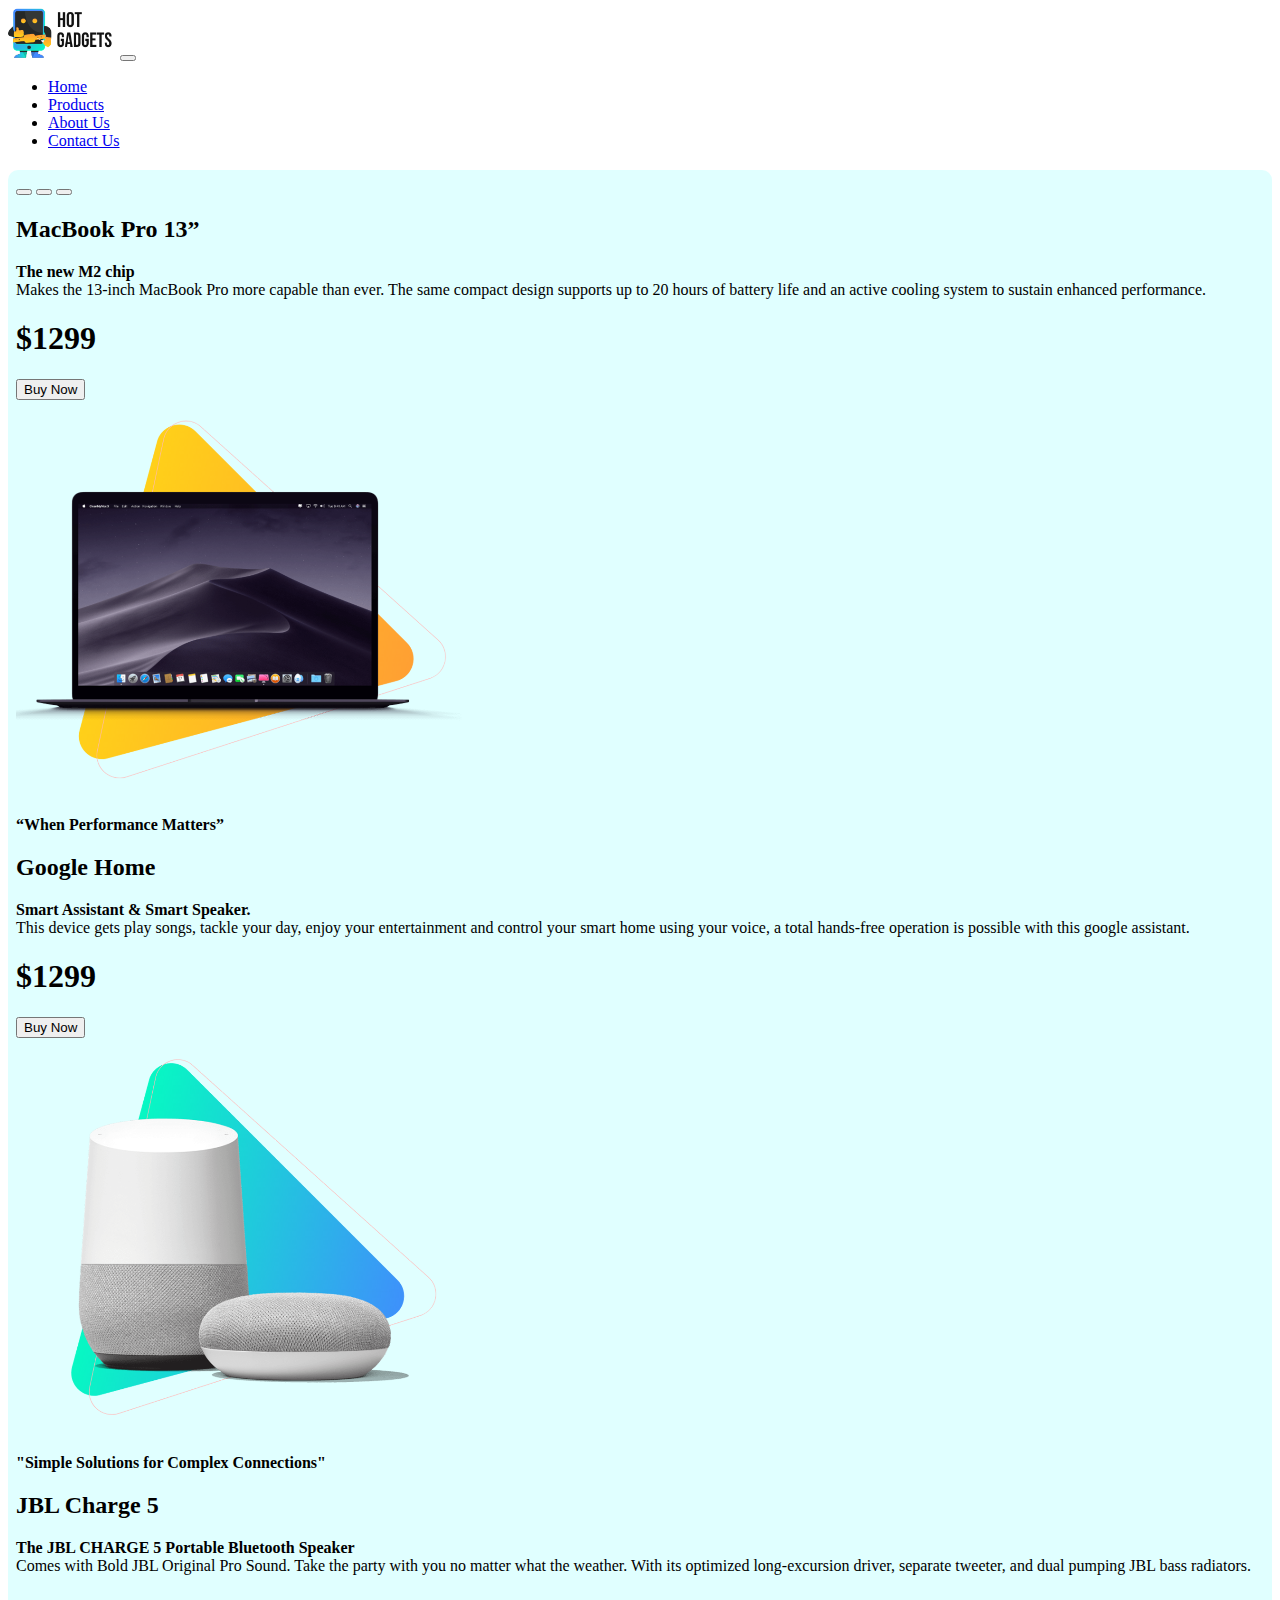
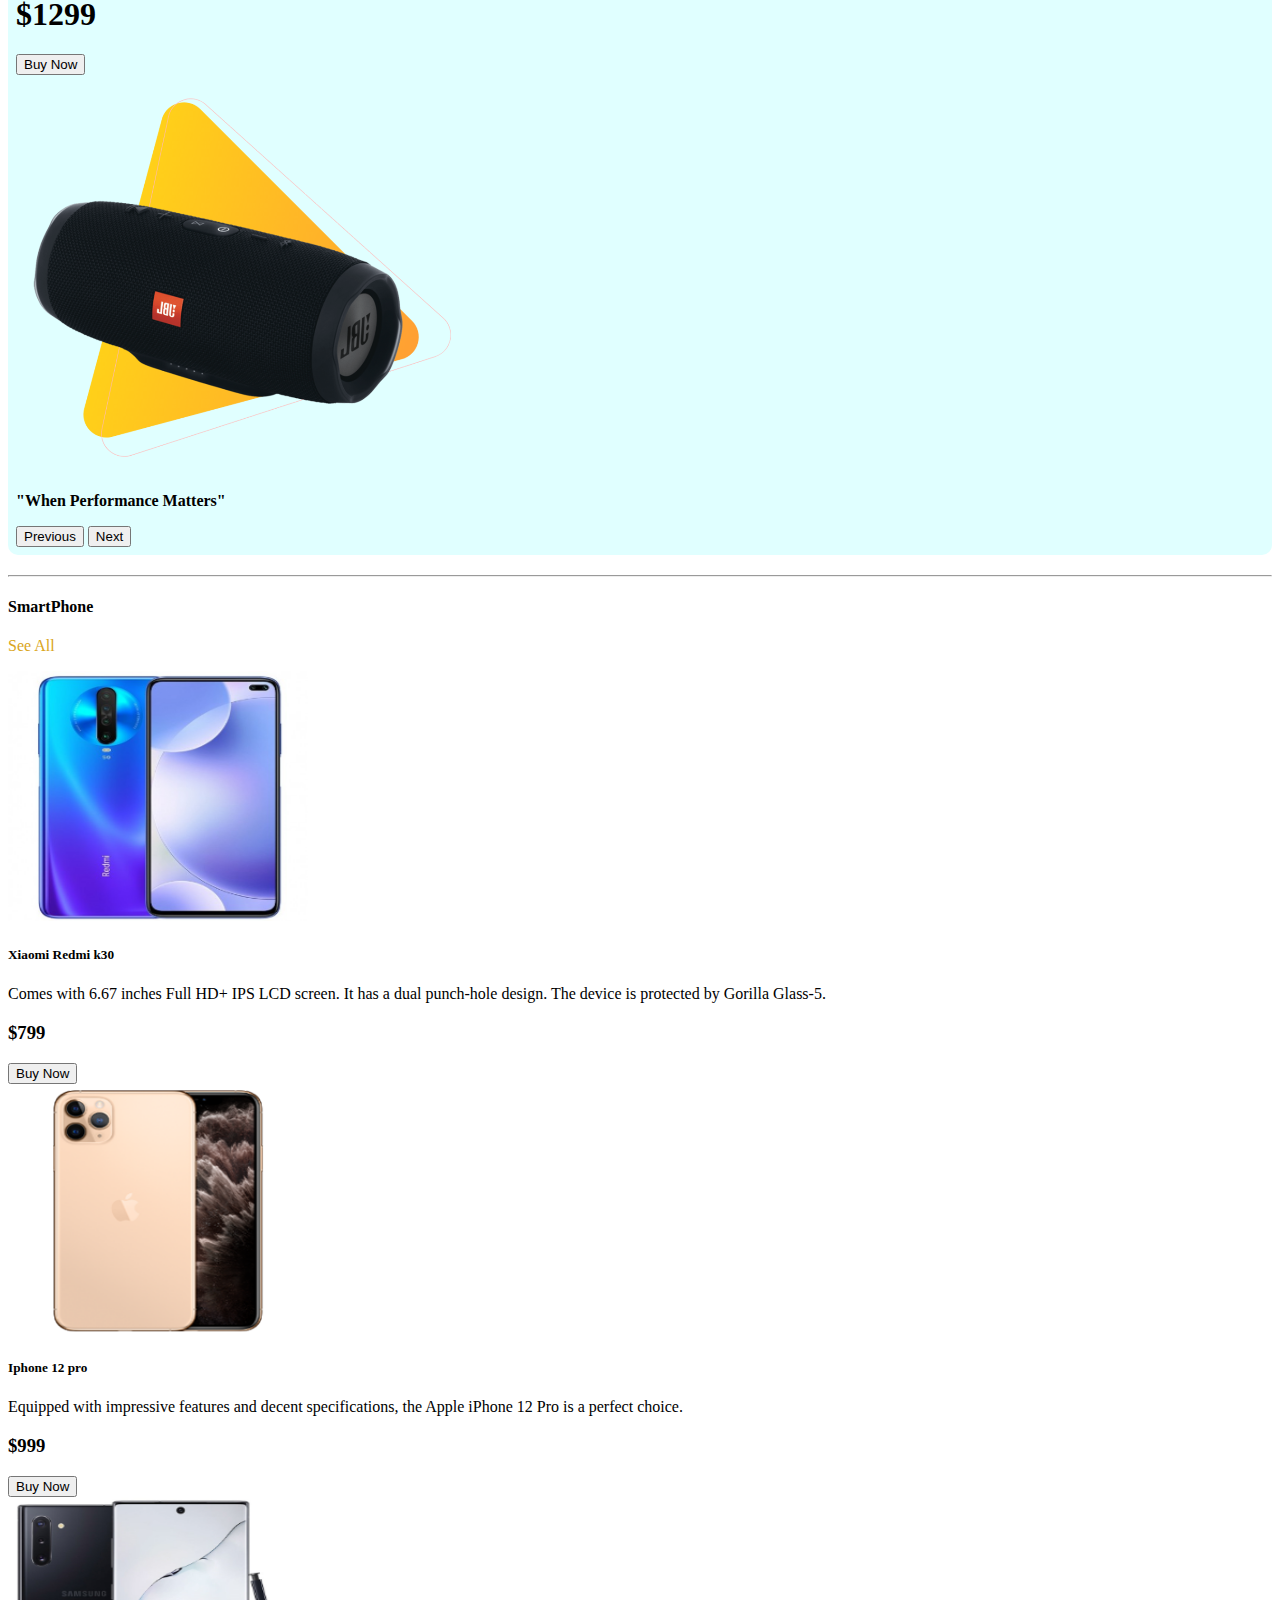
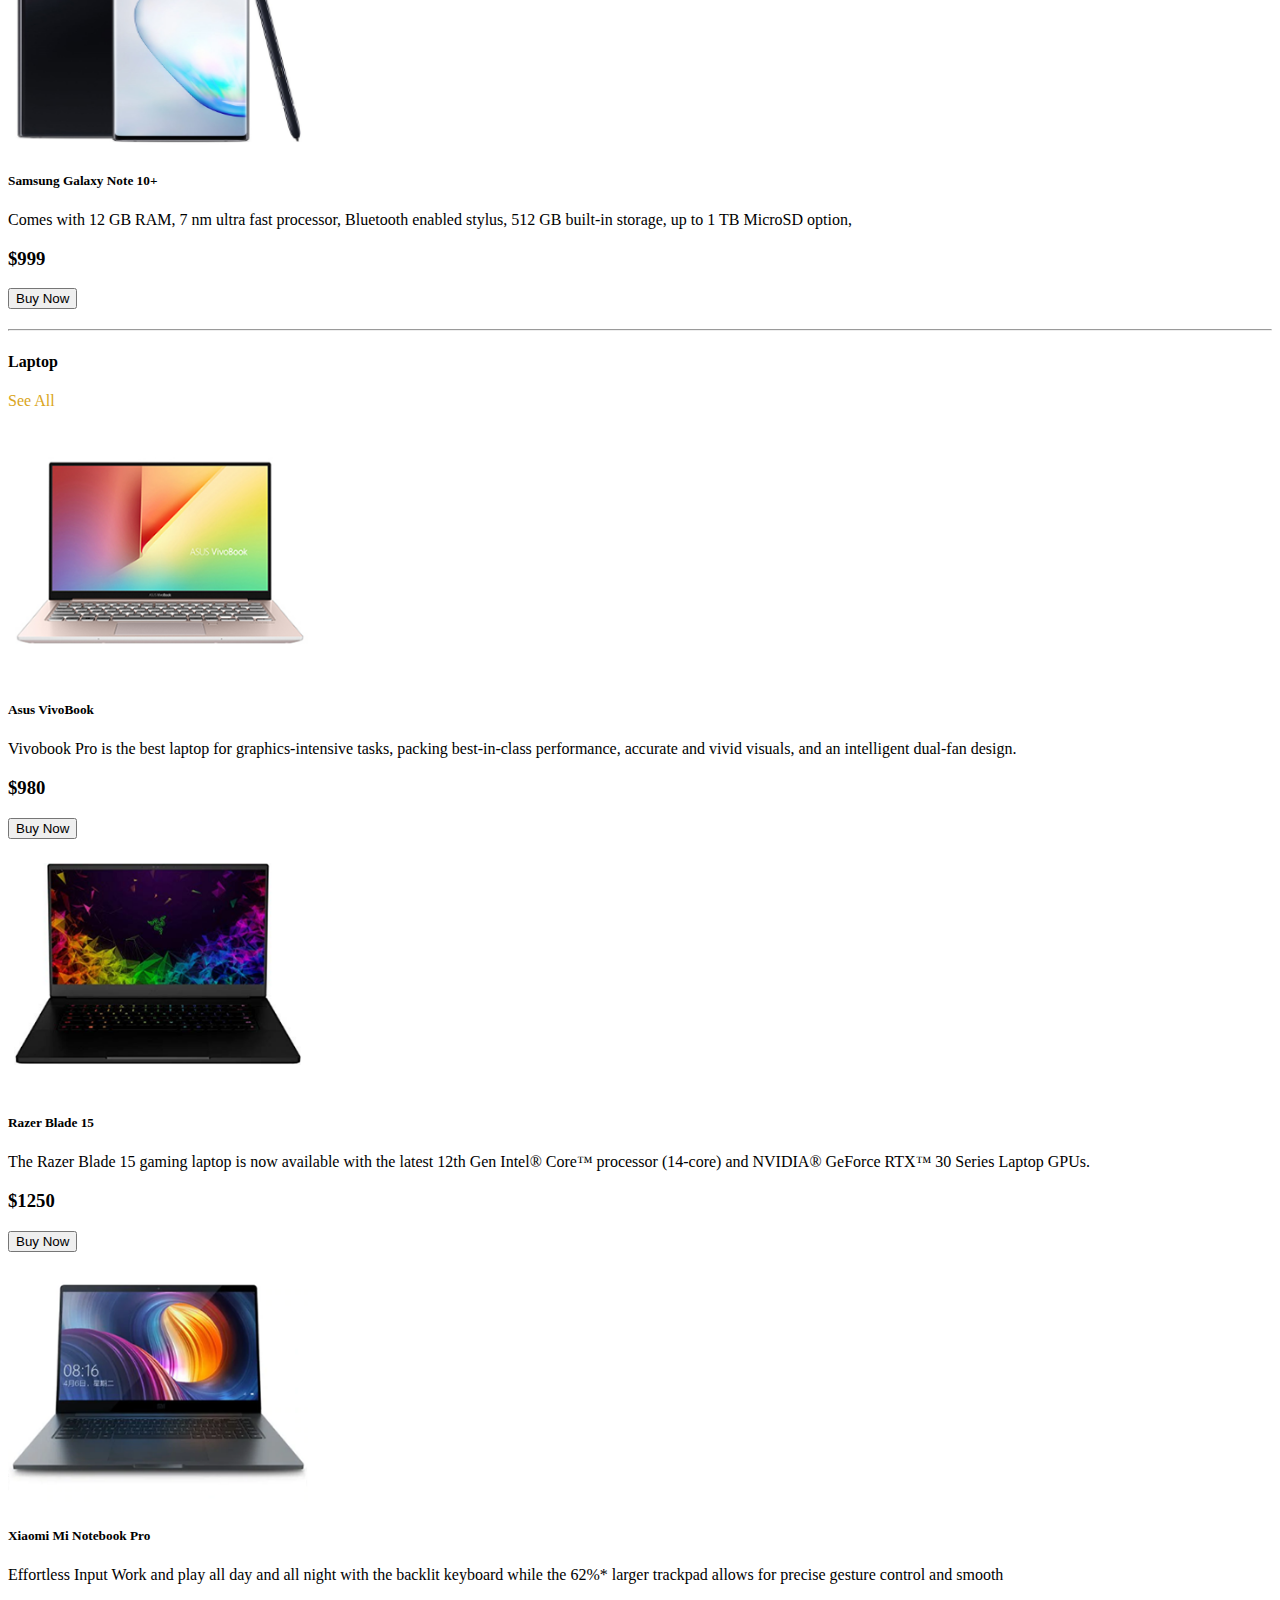
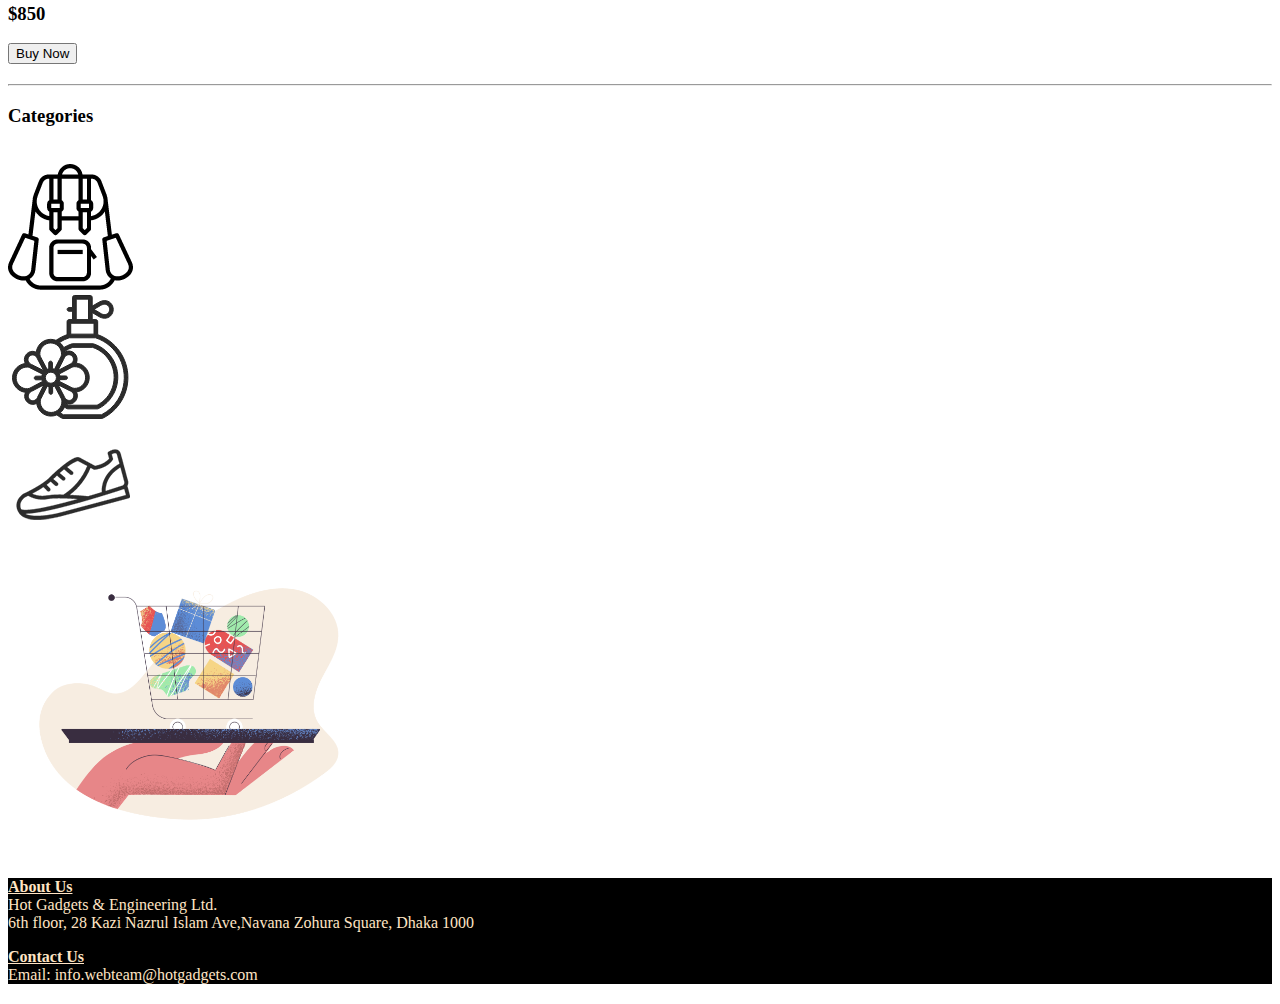
==== index.html @ cdf2596c "f" ====
<!doctype html>
<html lang="en">
  <head>
    <meta charset="utf-8">
    <meta http-equiv="X-UA-Compatible" content="IE=edge">
    <meta name="viewport" content="width=device-width, initial-scale=1">
    <title>Bootstrap demo</title>
    <link href="https://cdn.jsdelivr.net/npm/bootstrap@5.2.2/dist/css/bootstrap.min.css" rel="stylesheet" integrity="sha384-Zenh87qX5JnK2Jl0vWa8Ck2rdkQ2Bzep5IDxbcnCeuOxjzrPF/et3URy9Bv1WTRi" crossorigin="anonymous">
    <link rel="stylesheet" href="style.css">
  </head>

  <body>
    <!--Navbar-->
  <div class="container">
    <nav class="navbar navbar-expand-lg bg-light">
      <div class="container-fluid">
        <a class="navbar-brand" href="index.html"><img src="image/logo.png" alt=""></a>
        <button class="navbar-toggler" type="button" data-bs-toggle="collapse" data-bs-target="#navbarNav" aria-controls="navbarNav" aria-expanded="false" aria-label="Toggle navigation">
          <span class="navbar-toggler-icon"></span>
        </button>
        <div class="d-flex justify-content-end">
          <div class="collapse navbar-collapse" id="navbarNav">
            <ul class="navbar-nav">
              <li class="nav-item">
                <a class="nav-link active" aria-current="page" href="index.html">Home</a>
              </li>
              <li class="nav-item">
                <a class="nav-link" href="#Products">Products</a>
              </li>
              <li class="nav-item">
                <a class="nav-link" href="#About us">About Us</a>
              </li>
              <li class="nav-item">
                <a class="nav-link" href="#Contact us">Contact Us</a>
              </li>
            </ul>
          </div>
        </div>
      </div>
    </nav>
  </div>
  
    <!--Carousel-->
    <div class="container">
      <div id="carouselExampleDark" class="carousel carousel-dark slide" data-bs-ride="carousel">
        <div class="carousel-indicators">
          <button type="button" data-bs-target="#carouselExampleDark" data-bs-slide-to="0" class="active" aria-current="true" aria-label="Slide 1"></button>
          <button type="button" data-bs-target="#carouselExampleDark" data-bs-slide-to="1" aria-label="Slide 2"></button>
          <button type="button" data-bs-target="#carouselExampleDark" data-bs-slide-to="2" aria-label="Slide 3"></button>
        </div>
        <div class="carousel-inner">
          <div class="carousel-item active" data-bs-interval="10000">
            <div class="row d-flex  align-items-center">
              <div class="col-md-1"></div>
              <div class="col-md-5">
                <h2>MacBook Pro 13”</h2>
                <p><b>The new M2 chip</b><br>Makes the 13‑inch MacBook Pro more capable than ever. The same compact design supports up to 20 hours of battery life and an active cooling system to sustain enhanced performance.</p>
                <h1>$1299</h1>
                <button class="Buy-Now-Button">Buy Now</button>
              </div>
              <div class="col-md-6">
                <img src="image/banner-products/slide (1).jpg" class="d-block w-100" alt="Product Photo">
              </div>
            </div>
            <div class="carousel-caption d-none d-md-block">
              <h5></h5>
              <p><b>“When Performance Matters”</b></p>
            </div>
          </div>
          <div class="carousel-item" data-bs-interval="2000">
            <div class="row d-flex  align-items-center">
              <div class="col-md-1"></div>
              <div class="col-md-5">
                <h2>Google Home</h2>
                <p><b>Smart Assistant & Smart Speaker.</b><br> This device gets play songs, tackle your day, enjoy your entertainment and control your smart home using your voice, a total hands-free operation is possible with this google assistant. </p>
                <h1>$1299</h1>
                <button class="Buy-Now-Button">Buy Now</button>
              </div>
              <div class="col-md-6">
                <img src="image/banner-products/slide (2).jpg" class="d-block w-100" alt="Product Photo">
              </div>
            </div>
            <div class="carousel-caption d-none d-md-block">
              <h5></h5>
              <p><b>"Simple Solutions for Complex Connections"</b></p>
            </div>
          </div>
          <div class="carousel-item">
            <div class="row d-flex  align-items-center">
              <div class="col-md-1"></div>
              <div class="col-md-5">
                <h2>JBL Charge 5</h2>
                <p><b>The JBL CHARGE 5 Portable Bluetooth Speaker</b><br> Comes with Bold JBL Original Pro Sound. Take the party with you no matter what the weather. With its optimized long-excursion driver, separate tweeter, and dual pumping JBL bass radiators.</p>
                <h1>$1299</h1>
                <button class="Buy-Now-Button">Buy Now</button>
              </div>
              <div class="col-md-6">
                <img src="image/banner-products/slide (3).jpg" class="d-block w-100" alt="Product Photo">
              </div>
            </div>
            <div class="carousel-caption d-none d-md-block">
              <h5></h5>
              <p><b>"When Performance Matters"</b></p>
            </div>
          </div>
        </div>
        <button class="carousel-control-prev" type="button" data-bs-target="#carouselExampleDark" data-bs-slide="prev">
          <span class="carousel-control-prev-icon" aria-hidden="true"></span>
          <span class="visually-hidden">Previous</span>
        </button>
        <button class="carousel-control-next" type="button" data-bs-target="#carouselExampleDark" data-bs-slide="next">
          <span class="carousel-control-next-icon" aria-hidden="true"></span>
          <span class="visually-hidden">Next</span>
        </button>
      </div>
    </div>
    <hr>
    <!--Grid-->
      <div class="container">
      <div class="d-flex justify-content-between">
        <h4 id="Products">SmartPhone</h4>
        <p class="see-all-clr">See All</p>
      </div>
    <!--Card-Smartphone-->
      <div class="row row-cols-1 row-cols-md-3 g-4">
        <div class="col">
          <div class="card h-100">
            <img src="image/phone/phone-1.png" class="card-img-top" alt="...">
            <div class="card-body cat2">
              <h5 class="card-title">Xiaomi Redmi k30</h5>
              <p class="card-text">Comes with 6.67 inches Full HD+ IPS LCD screen. It has a dual punch-hole design. The device is protected by Gorilla Glass-5.</p>
              <h3>$799</h3>
            </div>
            <div class="card-footer">
              <small class="text-muted"><button class="Buy-Now-Button">Buy Now</button></small>
            </div>
          </div>
        </div>
        <div class="col">
          <div class="card h-100">
            <img src="image/phone/phone-2.png" class="card-img-top" alt="...">
            <div class="card-body cat2">
              <h5 class="card-title">Iphone 12 pro</h5>
              <p class="card-text">Equipped with impressive features and decent specifications, the Apple iPhone 12 Pro is a perfect choice.</p>
              <h3>$999</h3>
            </div>
            <div class="card-footer">
              <small class="text-muted"><button class="Buy-Now-Button">Buy Now</button></small>
            </div>
          </div>
        </div>
        <div class="col">
          <div class="card h-100">
            <img src="image/phone/phone-3.png" class="card-img-top" alt="...">
            <div class="card-body cat2">
              <h5 class="card-title">Samsung Galaxy Note 10+</h5>
              <p class="card-text"> Comes with 12 GB RAM, 7 nm ultra fast processor, Bluetooth enabled stylus, 512 GB built-in storage, up to 1 TB MicroSD option,</p>
              <h3>$999</h3>
            </div>
            <div class="card-footer">
              <small class="text-muted"><button class="Buy-Now-Button">Buy Now</button></small>
            </div>
          </div>
        </div>
      </div>
    </div>
    <hr>

        <!--Grid-->
        <div class="container">
          <div class="d-flex justify-content-between">
            <h4>Laptop</h4>
            <p class="see-all-clr">See All</p>
          </div>
        <!--Card-Smartphone-->
          <div class="row row-cols-1 row-cols-md-3 g-4">
            <div class="col">
              <div class="card h-100">
                <img src="image/laptop/product-1.png" class="card-img-top" alt="...">
                <div class="card-body cat2">
                  <h5 class="card-title">Asus VivoBook</h5>
                  <p class="card-text">Vivobook Pro is the best laptop for graphics-intensive tasks, packing best-in-class performance, accurate and vivid visuals, and an intelligent dual-fan design.</p>
                  <h3>$980</h3>
                </div>
                <div class="card-footer">
                  <small class="text-muted"><button class="Buy-Now-Button">Buy Now</button></small>
                </div>
              </div>
            </div>
            <div class="col">
              <div class="card h-100">
                <img src="image/laptop/product-2.png" class="card-img-top" alt="...">
                <div class="card-body cat2">
                  <h5 class="card-title">Razer Blade 15</h5>
                  <p class="card-text">The Razer Blade 15 gaming laptop is now available with the latest 12th Gen Intel® Core™ processor (14-core) and NVIDIA® GeForce RTX™ 30 Series Laptop GPUs.</p>
                  <h3>$1250</h3>
                </div>
                <div class="card-footer">
                  <small class="text-muted"><button class="Buy-Now-Button">Buy Now</button></small>
                </div>
              </div>
            </div>
            <div class="col">
              <div class="card h-100">
                <img src="image/laptop/product-3.png" alt="...">
                <div class="card-body cat2">
                  <h5 class="card-title">Xiaomi Mi Notebook Pro</h5>
                  <p class="card-text">Effortless Input Work and play all day and all night with the backlit keyboard while the 62%* larger trackpad allows for precise gesture control and smooth </p>
                  <h3>$850</h3>
                </div>
                <div class="card-footer">
                  <small class="text-muted"><button class="Buy-Now-Button">Buy Now</button></small>
                </div>
              </div>
            </div>
          </div>
        </div>
        <hr>
        <!--footer-image-->
        <h3 class="d-flex justify-content-center"><b>Categories</b></h3>
        <br>
        <div class="container">
          <div class="row">
            <div class="col-md-2">

            </div>
            <div class="col-md-2 d-flex align-items-center">
              <img src="image/Categories/bag.png" alt="">
            </div>
            <div class="col-md-2 d-flex cat1">
              <div><img src="image/Categories/perfume.png" alt=""></div>
              <div><img src="image/Categories/shoe.png" alt=""></div>
            </div>
            <div class="col-md-5">
              <img src="image/Categories/Temp-350x300.jpg" alt="">
            </div>
            <div class="col-md-3">

            </div>
          </div>
        </div>
        <!--footer-about us-->
        <div id="About us" class="container d-flex justify-content-evenly footer-bg-clr">
          <p class="footer">
            <b><u>About Us</u></b><br>
            Hot Gadgets & Engineering Ltd. <br>
            6th floor, 28 Kazi Nazrul Islam Ave,Navana Zohura Square, Dhaka 1000
          </p>
  
            <p class="footer">
            <b id="Contact us"><u>Contact Us</u></b><br>
            Email:
            info.webteam@hotgadgets.com 
            </p>
          
        </div>

    <!--JavaScript-->
    <script src="https://cdn.jsdelivr.net/npm/bootstrap@5.2.2/dist/js/bootstrap.bundle.min.js" integrity="sha384-OERcA2EqjJCMA+/3y+gxIOqMEjwtxJY7qPCqsdltbNJuaOe923+mo//f6V8Qbsw3" crossorigin="anonymous"></script>
  </body>
</html>
---- style.css ----
.container{
  margin-bottom: 20px;
}
/*Navbar*/
.navbar img{
  height: 50px;
}
.navbar{
  border-radius: 10px;
}
/*carousel*/
.carousel{
  background-color: lightcyan;
  border-radius: 10px;
  padding: 8px;
  height: auto
}
/*2nd sec(smartphone)*/
.see-all-clr{
  color: goldenrod;
}
.col img{
  height: 250px;
  width: 300px;
}
.cat2:hover {
  text-shadow: 20px; text-decoration: none; text-transform: uppercase; background-color: black; color: antiquewhite;
}
.cat1{
  flex-direction: column;
  justify-content: center;
}
.footer{
  color: bisque;
}
.footer:hover{color: chocolate;
}
.footer-bg-clr{
  background-color: black;
}
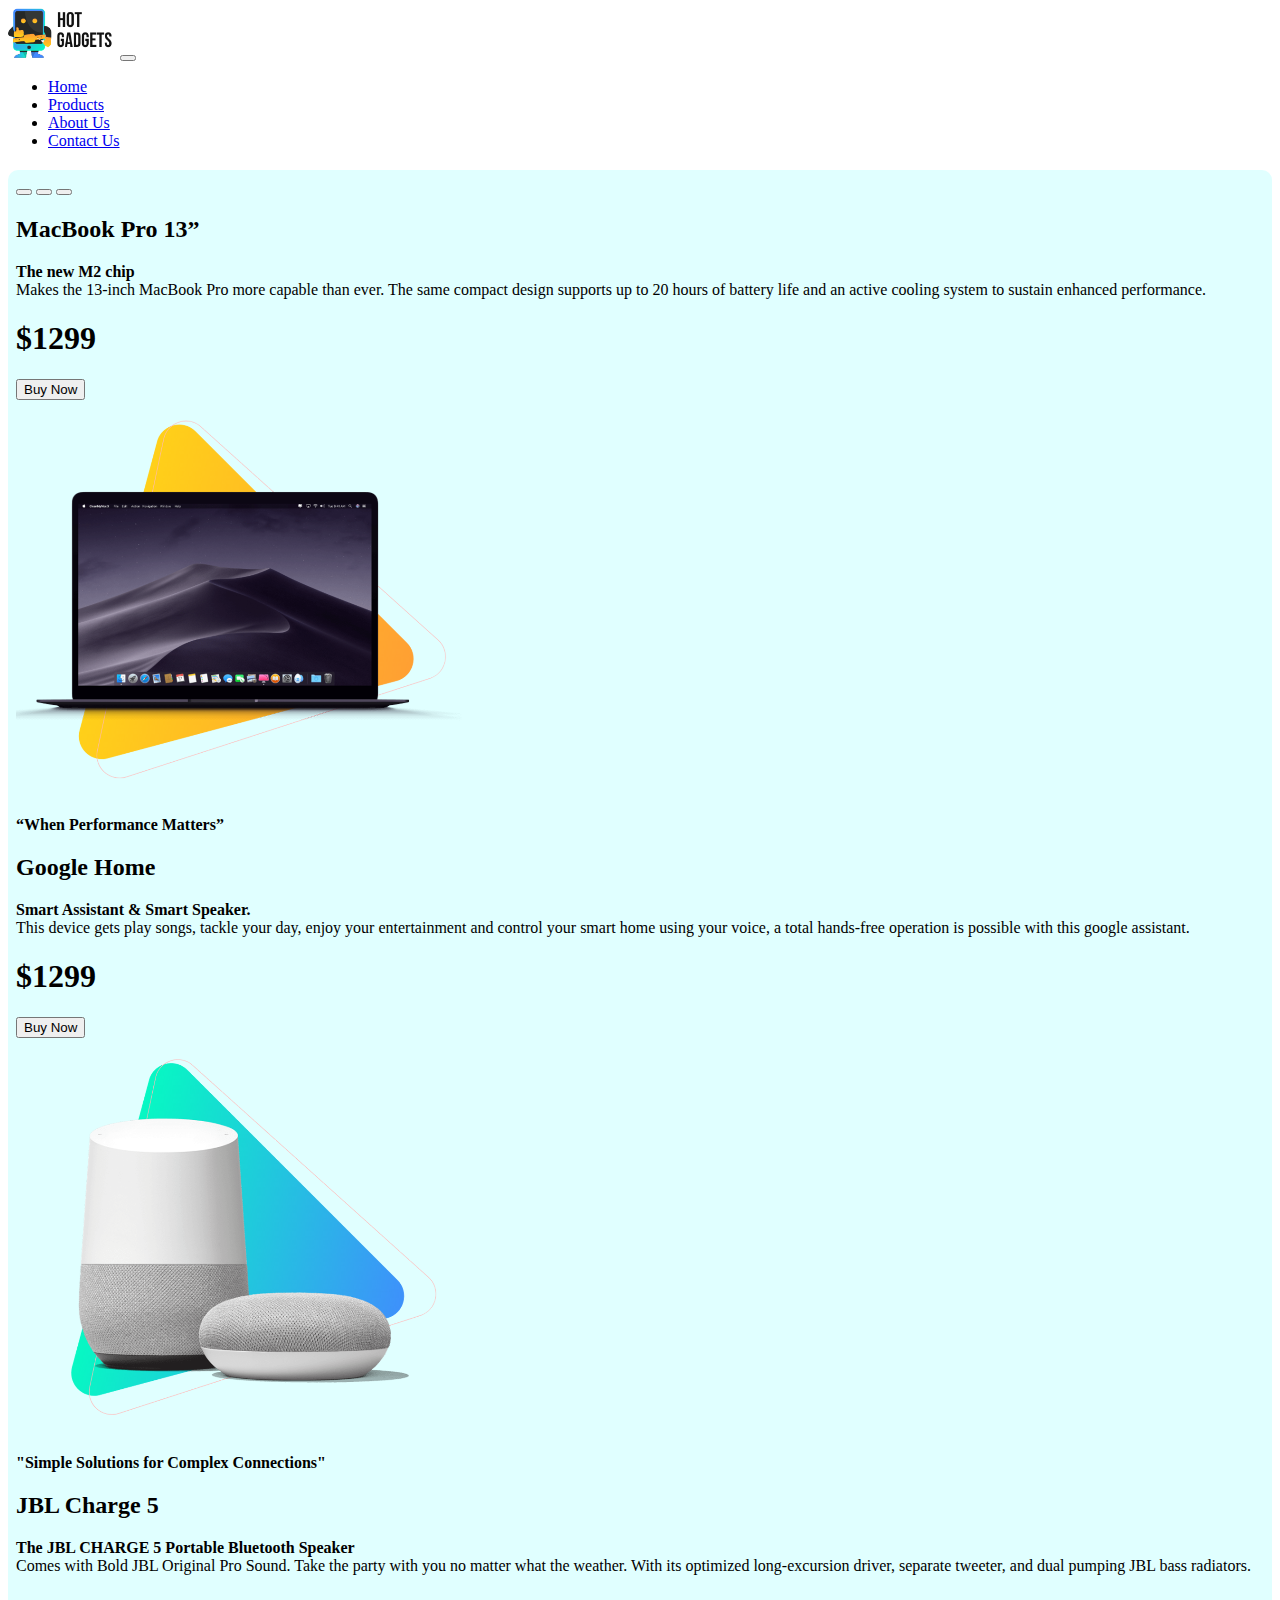
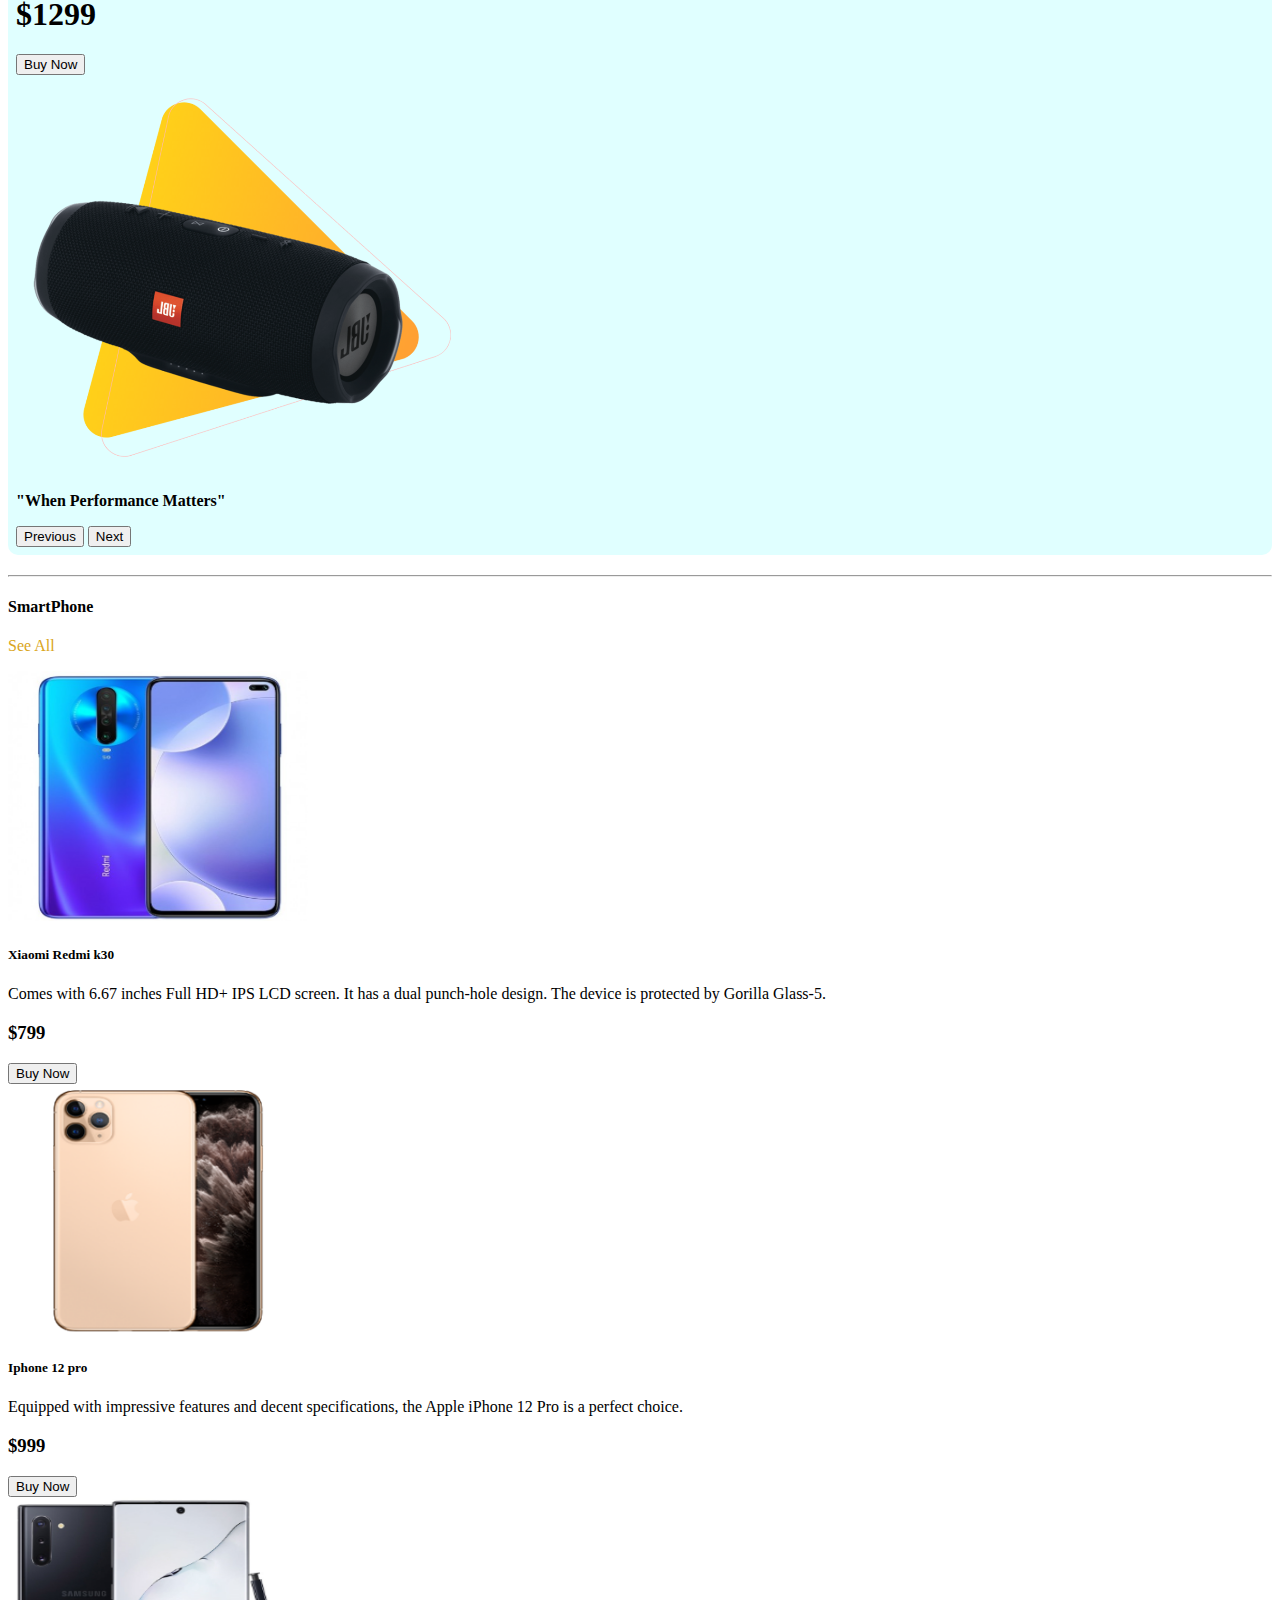
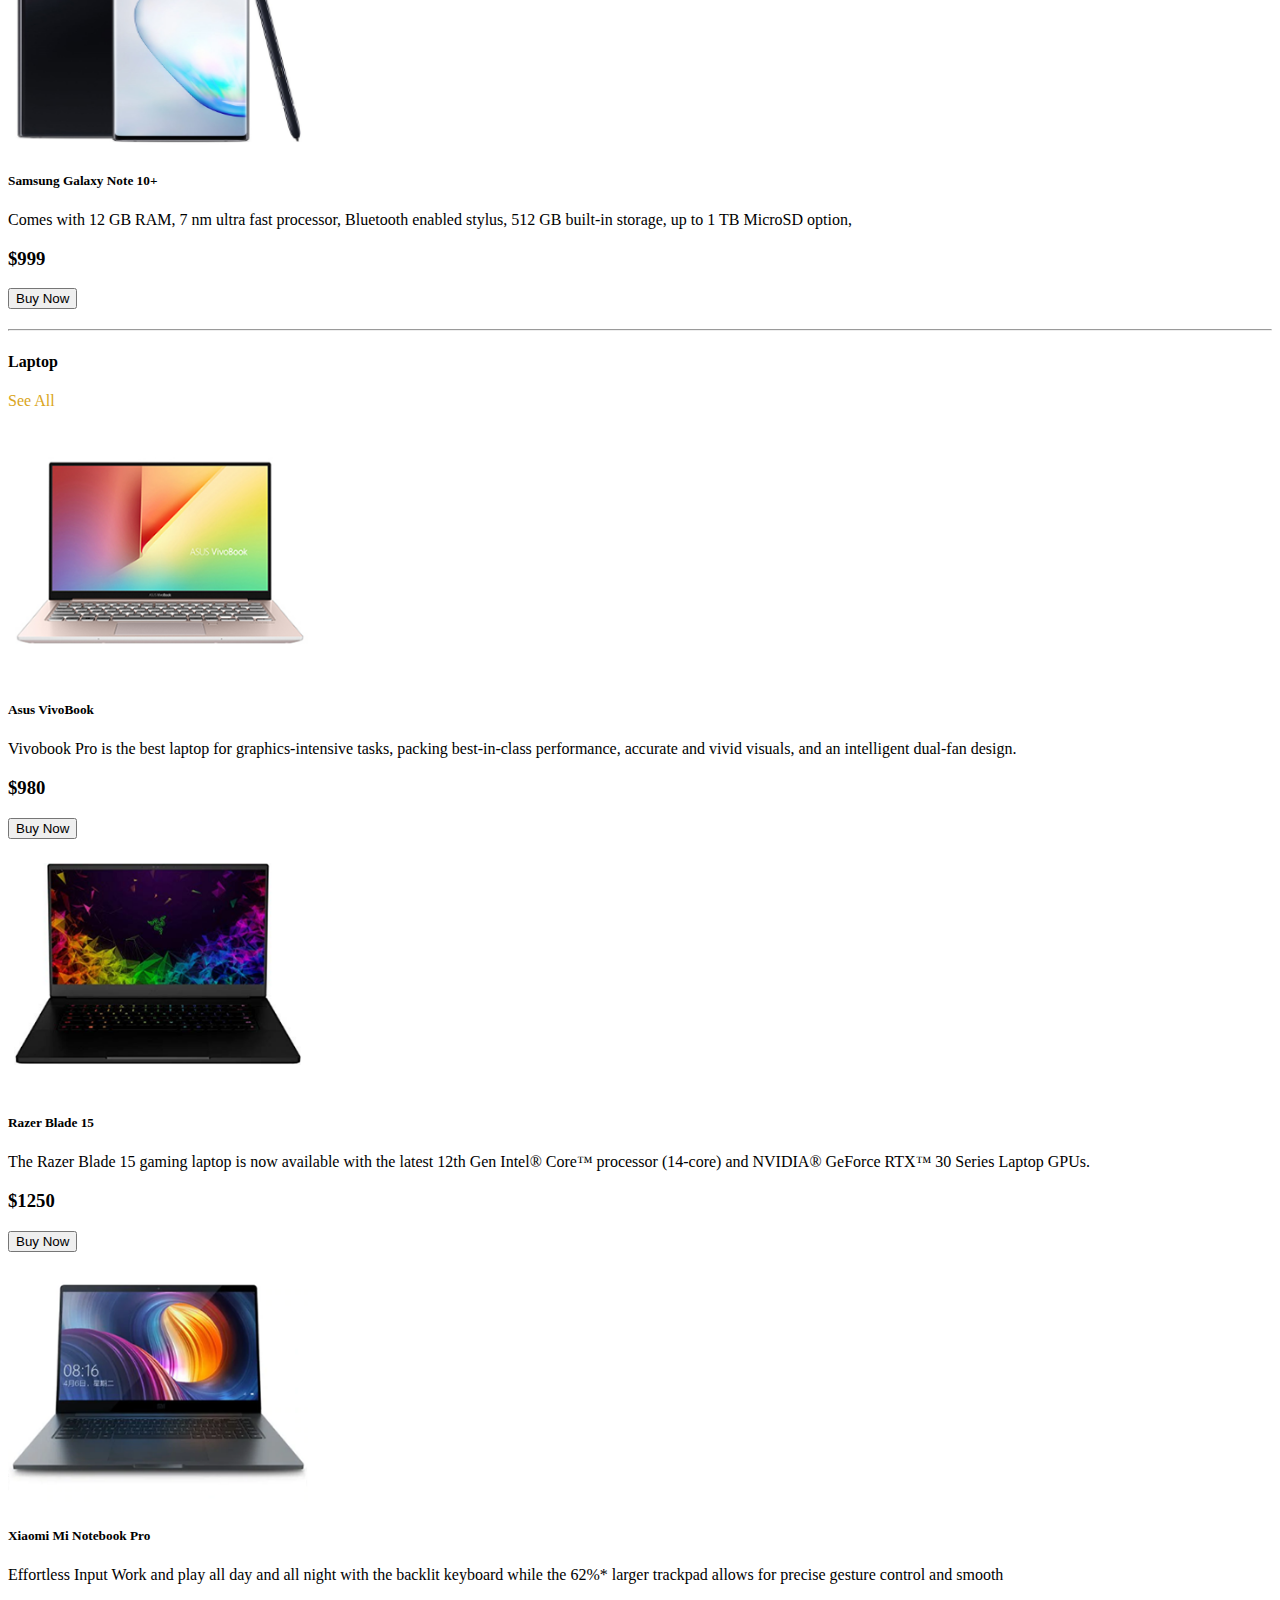
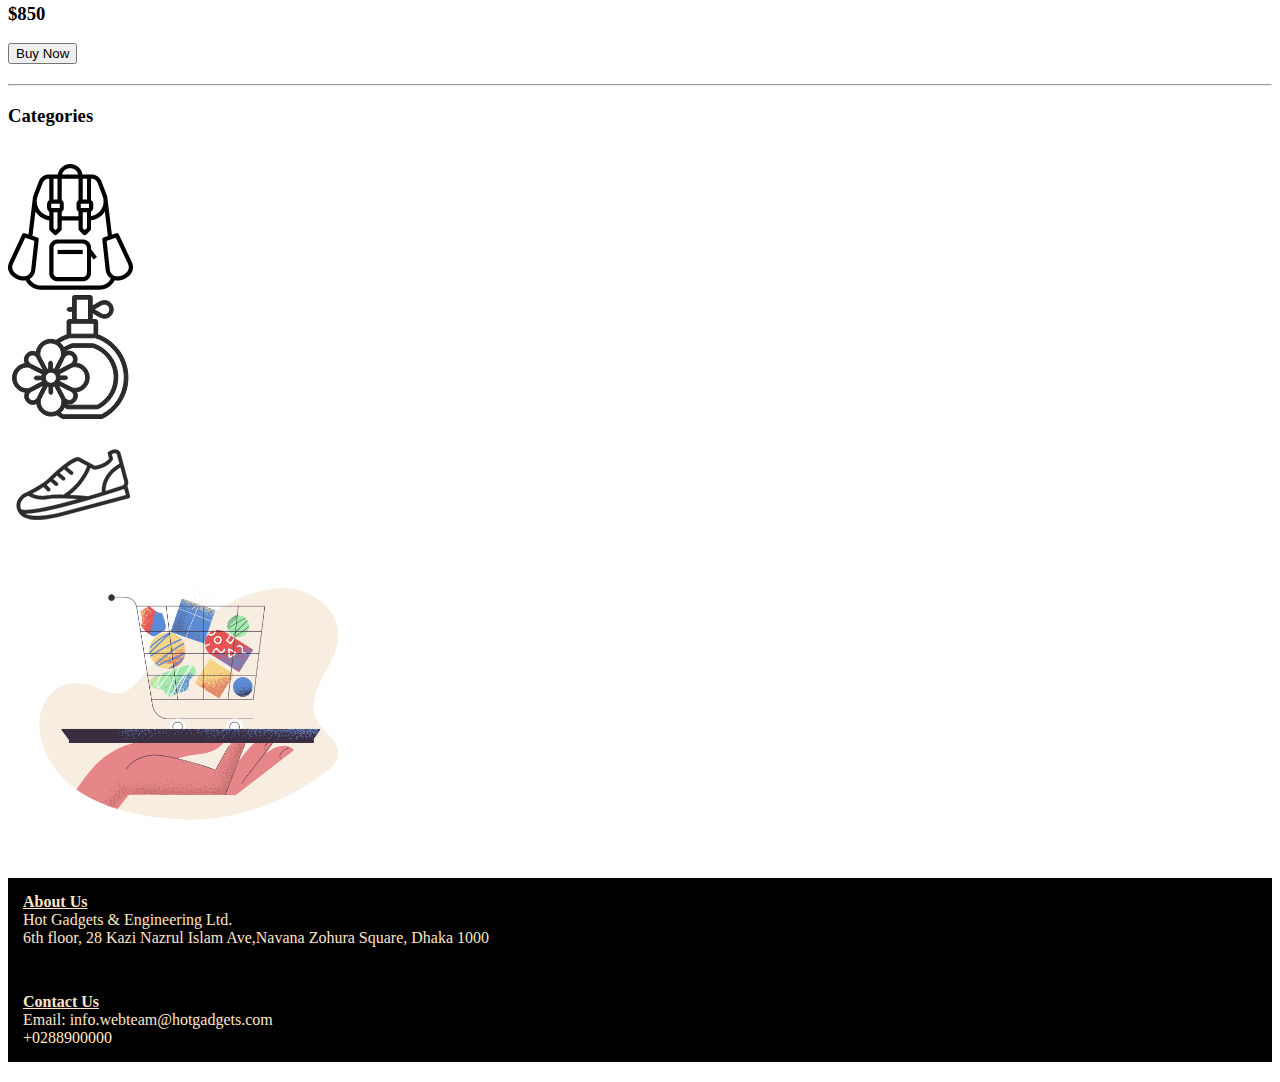
==== commit e3ea16fd: "hjkh" ====
--- a/index.html
+++ b/index.html
@@ -250,7 +250,8 @@
             <p class="footer">
             <b id="Contact us"><u>Contact Us</u></b><br>
             Email:
-            info.webteam@hotgadgets.com 
+            info.webteam@hotgadgets.com <br>
+            +0288900000
             </p>
           
         </div>
--- a/style.css
+++ b/style.css
@@ -32,6 +32,7 @@
 }
 .footer{
   color: bisque;
+  padding: 15px;
 }
 .footer:hover{color: chocolate;
 }
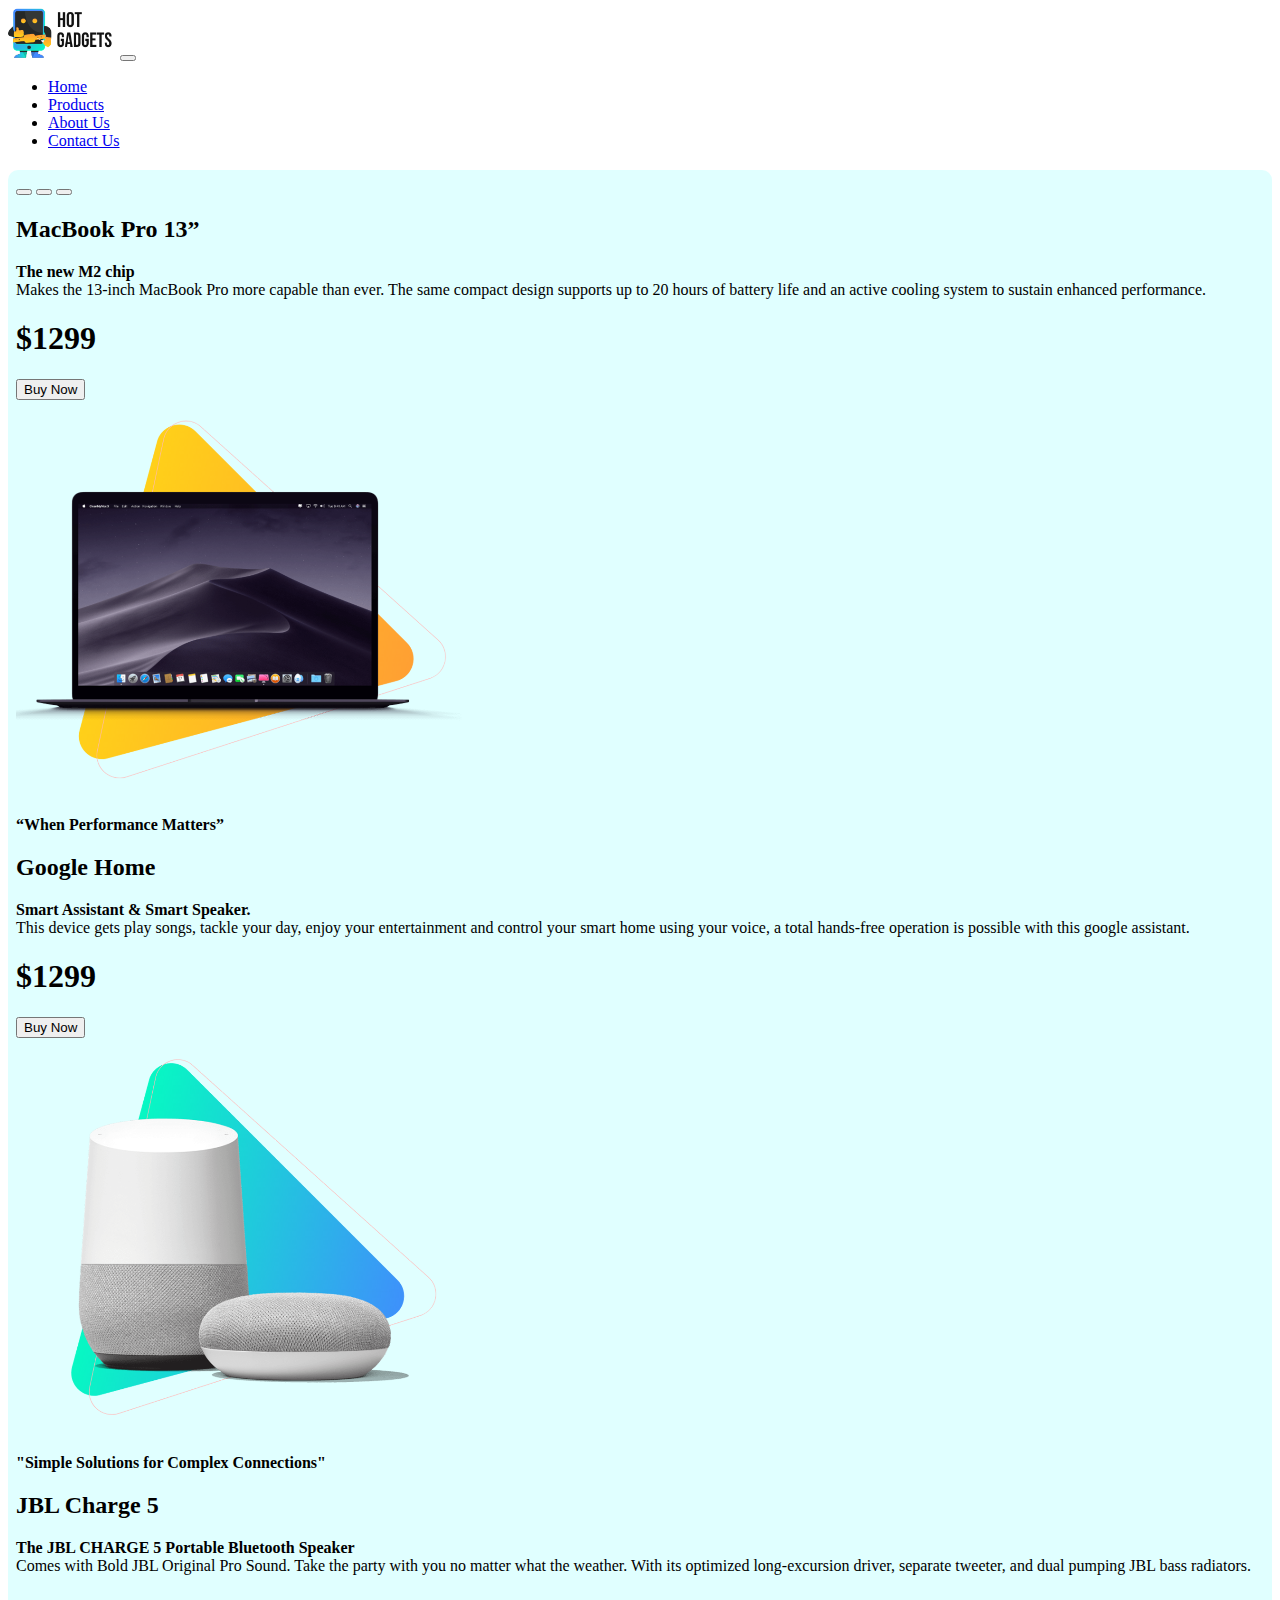
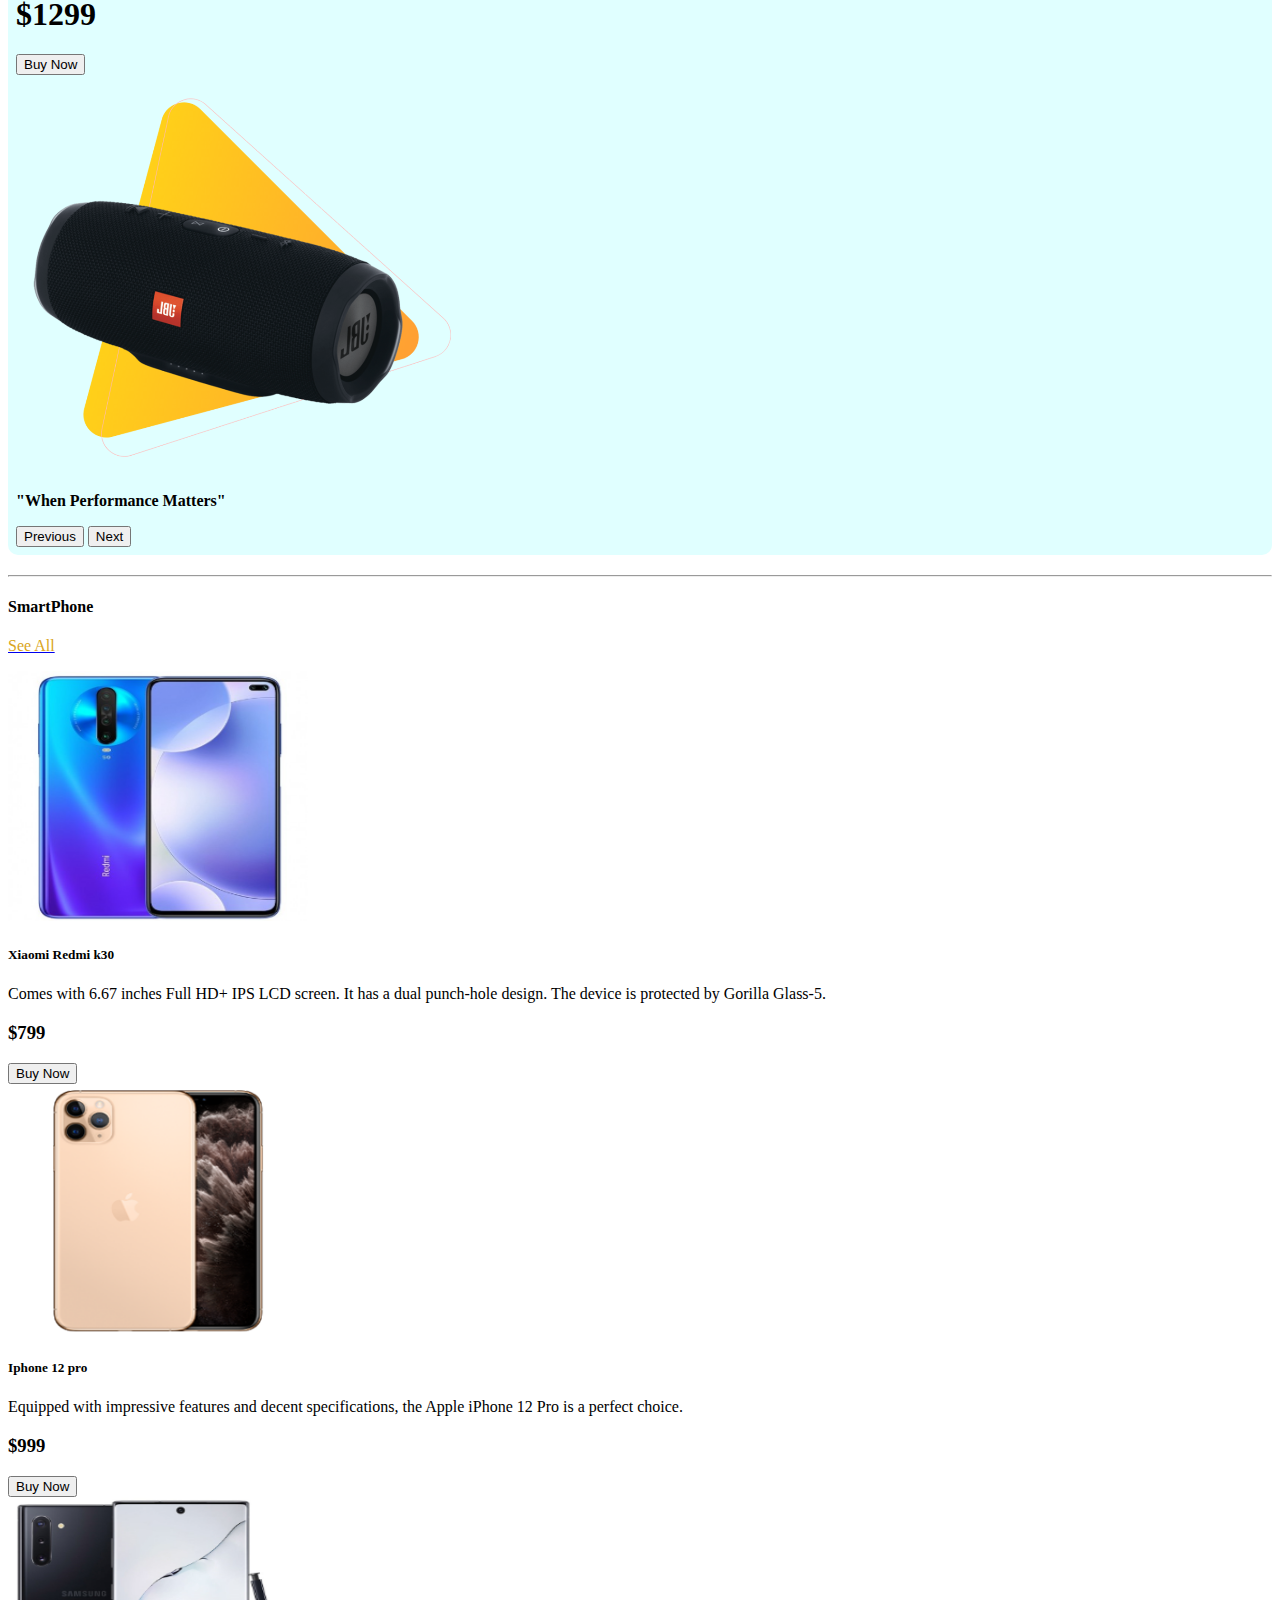
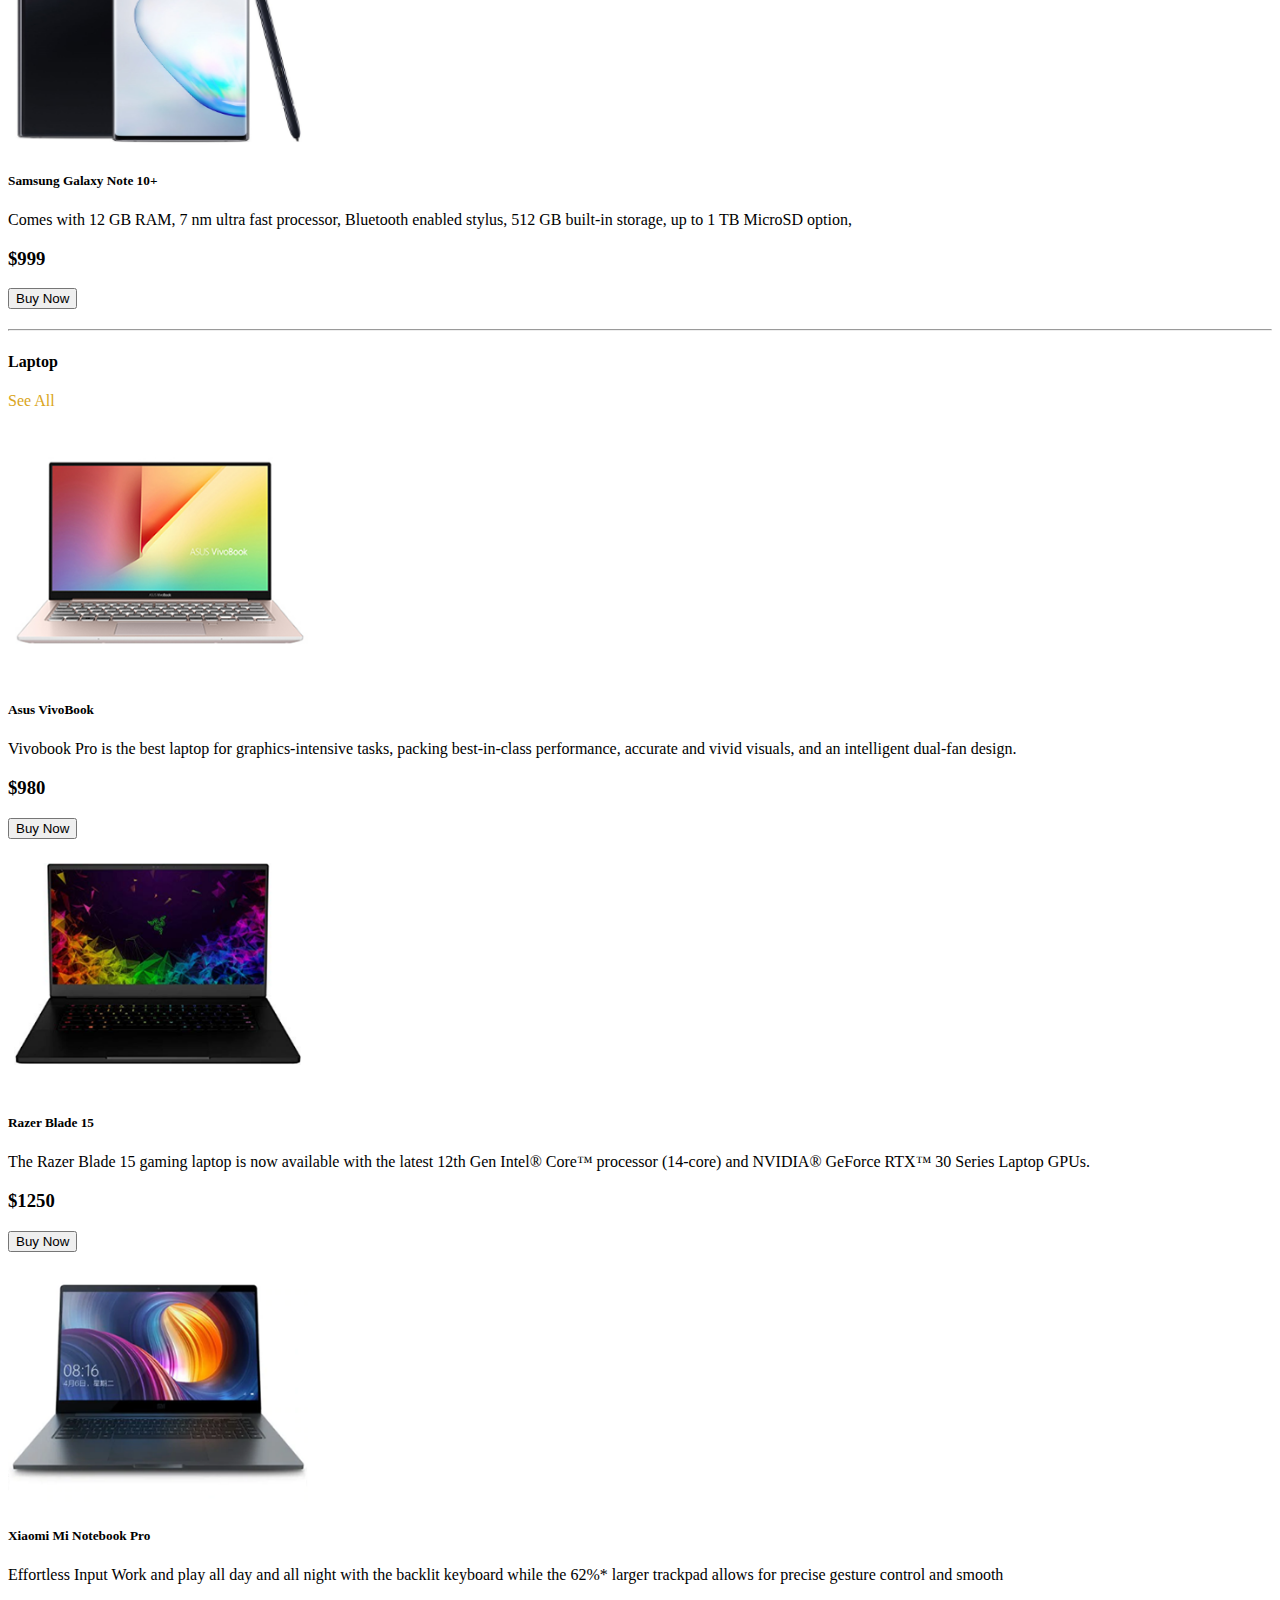
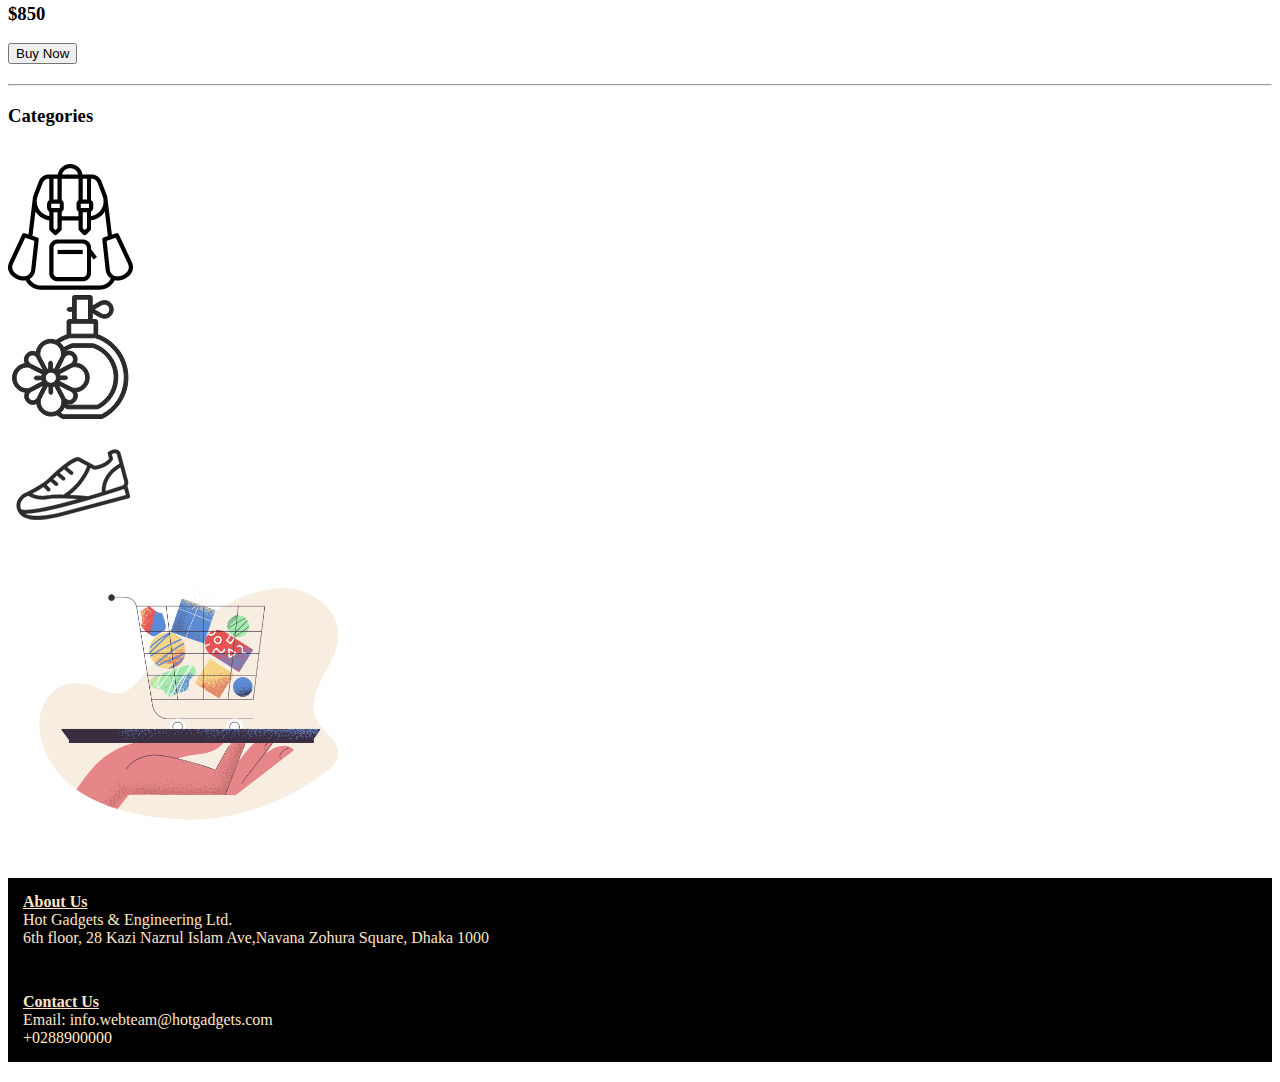
==== commit 8806d17f: "f" ====
--- a/index.html
+++ b/index.html
@@ -119,7 +119,7 @@
       <div class="container">
       <div class="d-flex justify-content-between">
         <h4 id="Products">SmartPhone</h4>
-        <p class="see-all-clr">See All</p>
+        <a href="smartphone.html"><p class="see-all-clr">See All</p></a>
       </div>
     <!--Card-Smartphone-->
       <div class="row row-cols-1 row-cols-md-3 g-4">
@@ -172,7 +172,7 @@
             <h4>Laptop</h4>
             <p class="see-all-clr">See All</p>
           </div>
-        <!--Card-Smartphone-->
+        <!--Card-Laptop-->
           <div class="row row-cols-1 row-cols-md-3 g-4">
             <div class="col">
               <div class="card h-100">
@@ -253,7 +253,6 @@
             info.webteam@hotgadgets.com <br>
             +0288900000
             </p>
-          
         </div>
 
     <!--JavaScript-->
--- a/style.css
+++ b/style.css
@@ -38,4 +38,9 @@
 }
 .footer-bg-clr{
   background-color: black;
-}+}
+
+/*smartphone page*/
+.brands{
+  border: 5px solid gray;
+}
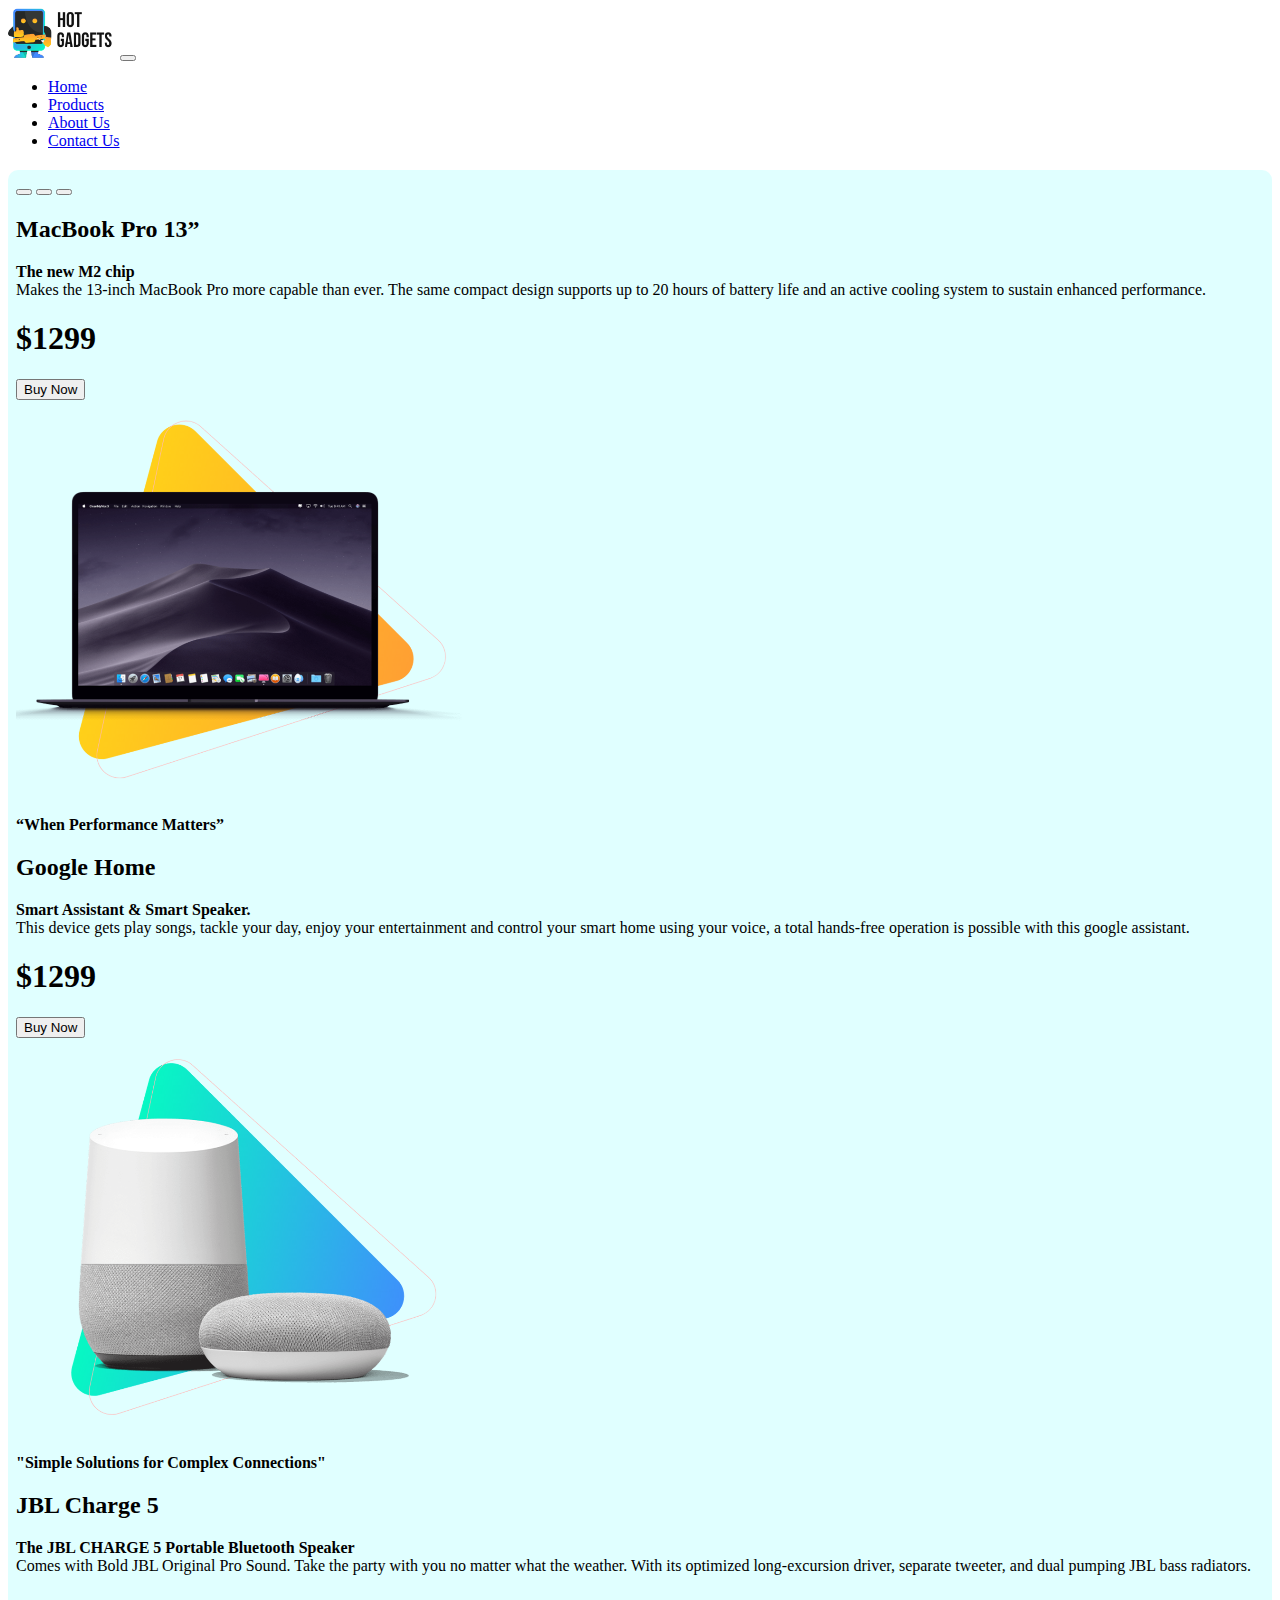
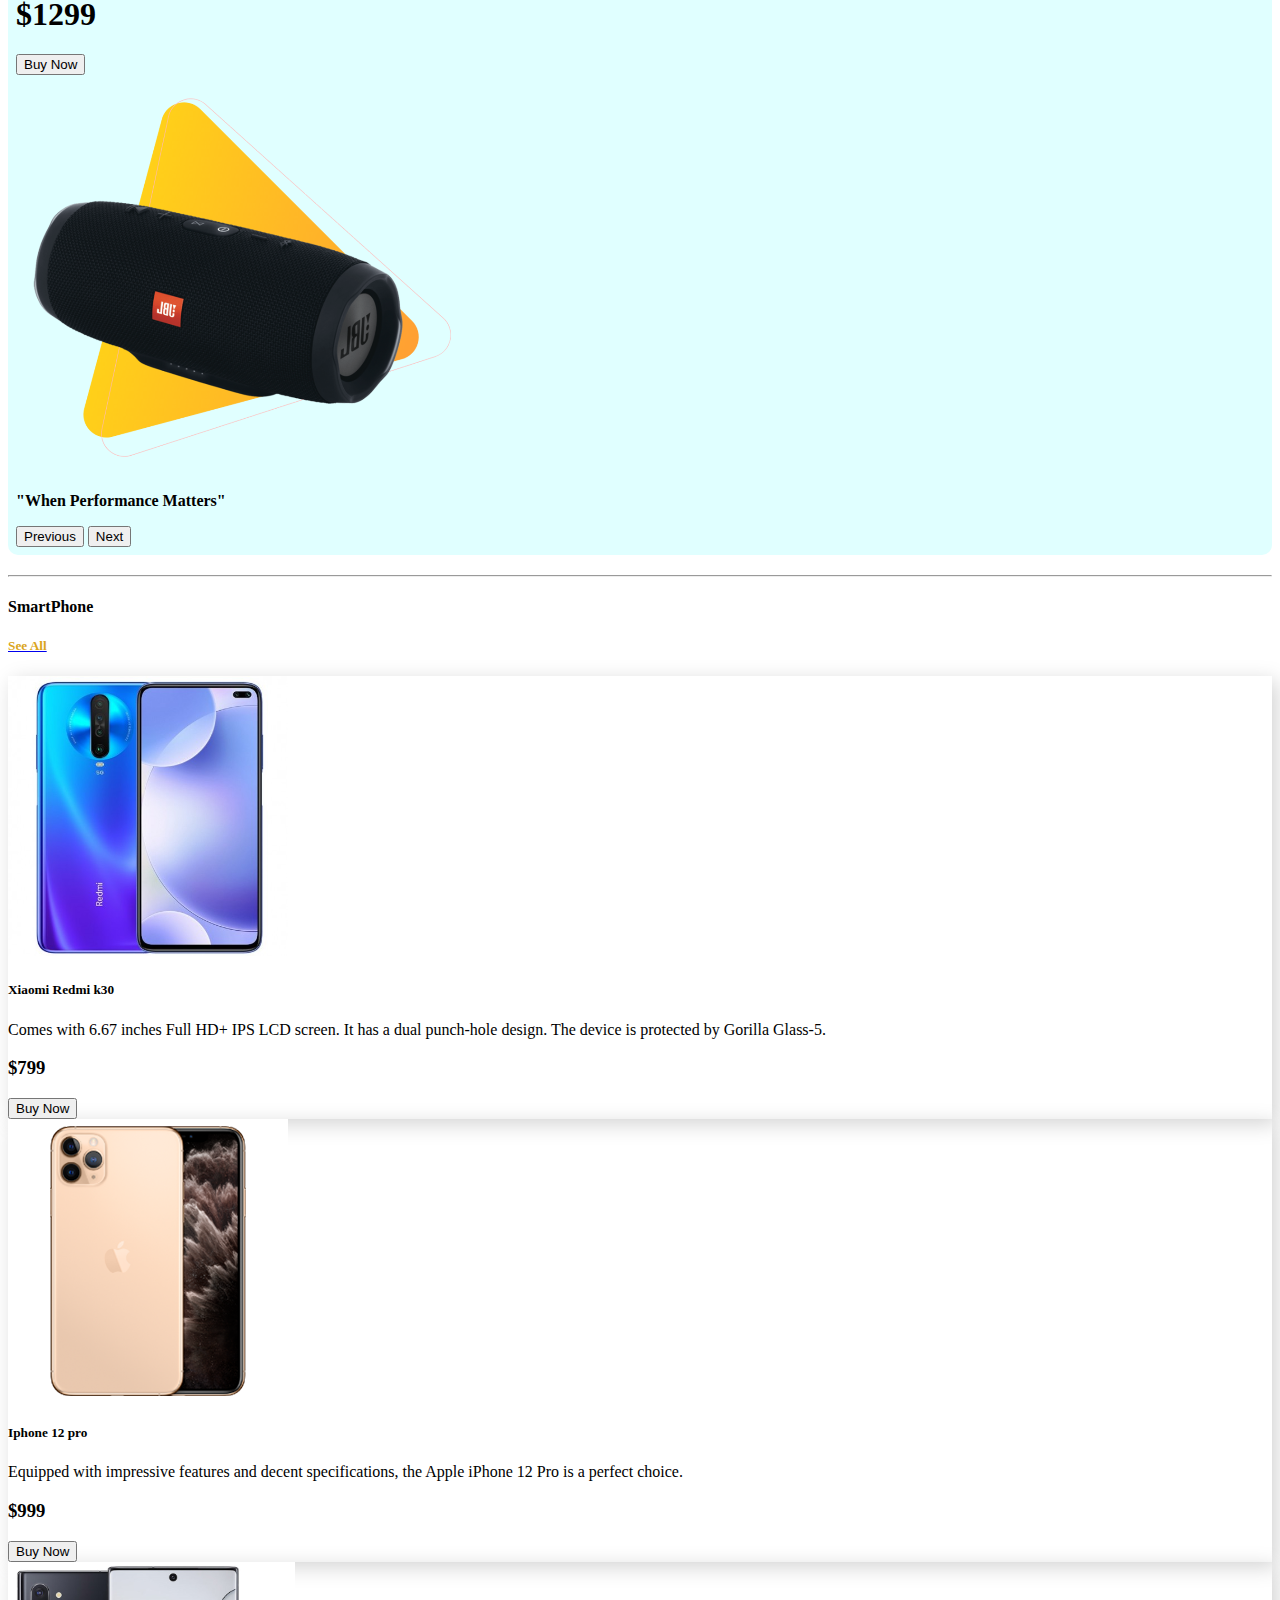
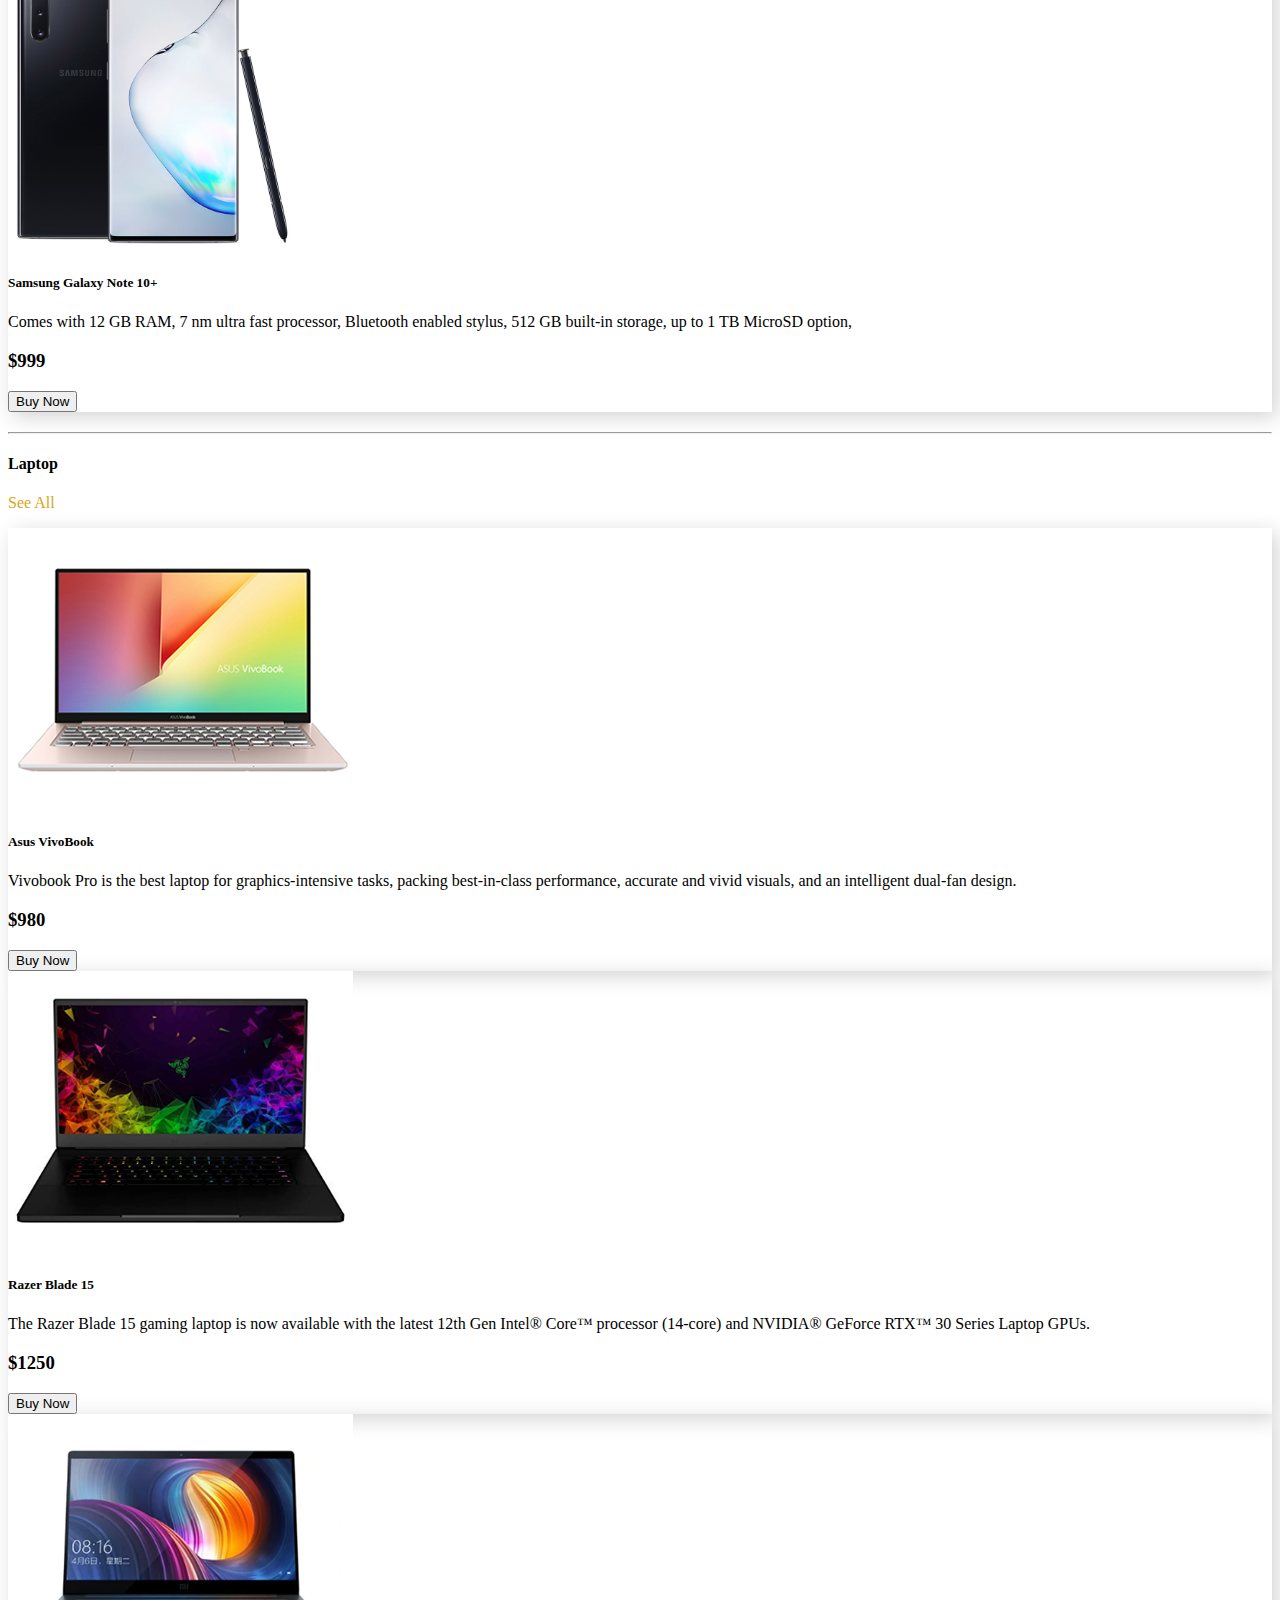
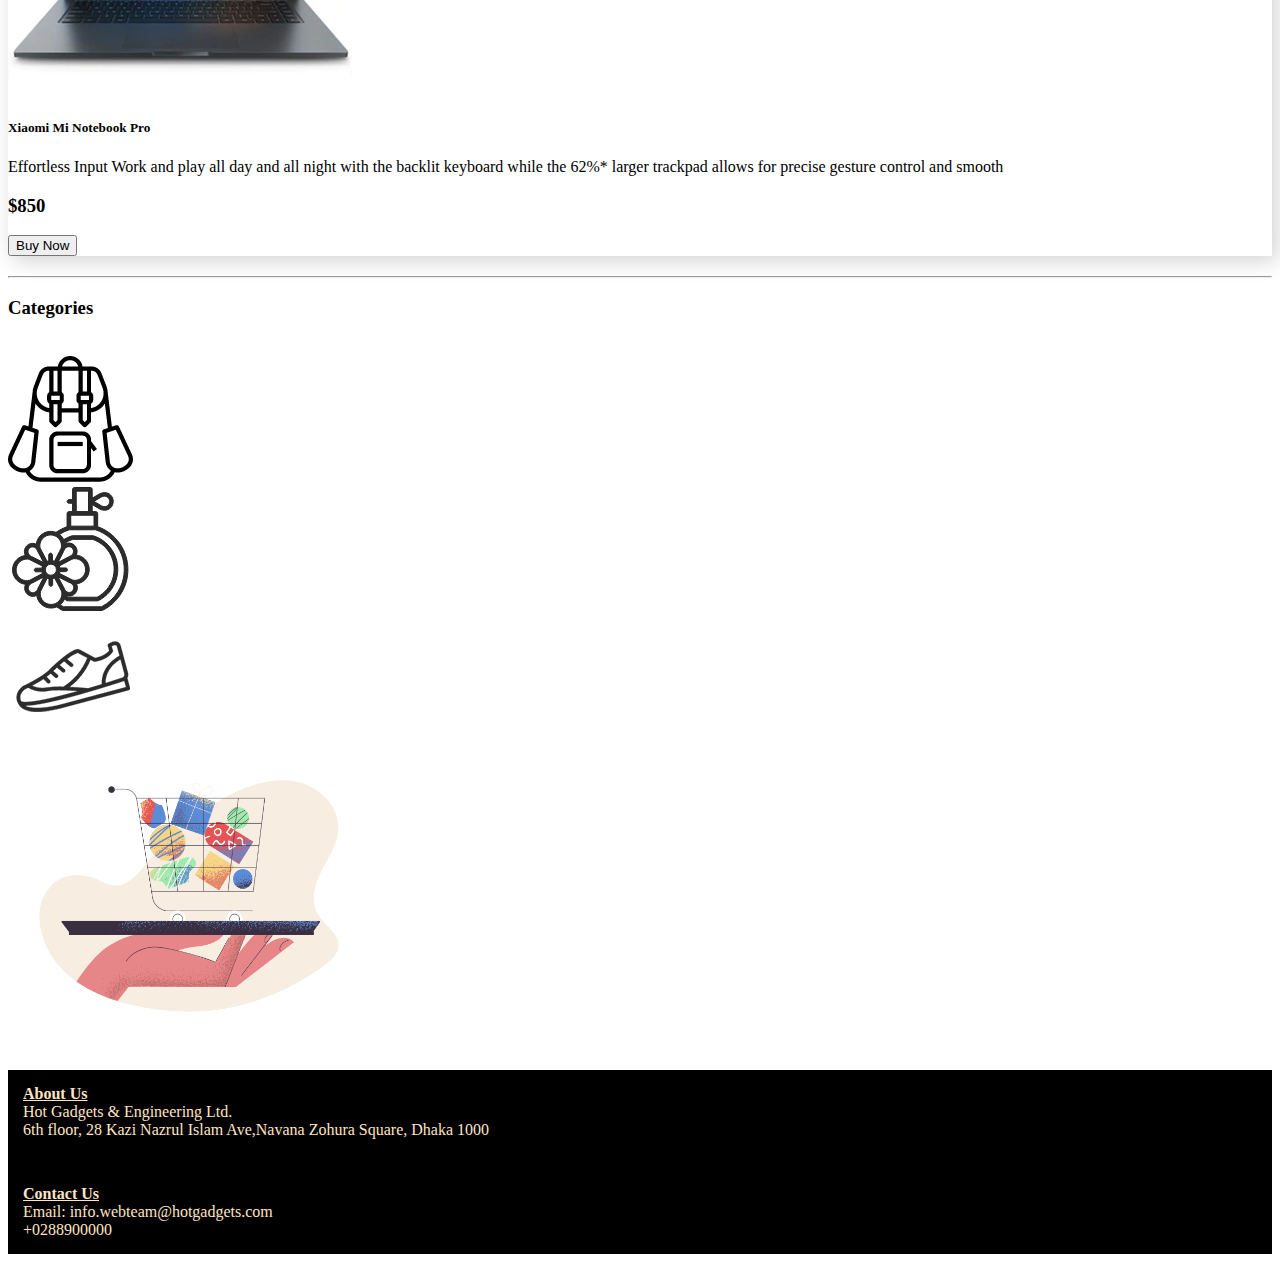
==== commit 3182acb1: "hkjh" ====
--- a/index.html
+++ b/index.html
@@ -119,7 +119,7 @@
       <div class="container">
       <div class="d-flex justify-content-between">
         <h4 id="Products">SmartPhone</h4>
-        <a href="smartphone.html"><p class="see-all-clr">See All</p></a>
+        <a href="smartphone.html"><h5 class="see-all-clr">See All</h5></a>
       </div>
     <!--Card-Smartphone-->
       <div class="row row-cols-1 row-cols-md-3 g-4">
--- a/style.css
+++ b/style.css
@@ -26,6 +26,7 @@
 .cat2:hover {
   text-shadow: 20px; text-decoration: none; text-transform: uppercase; background-color: black; color: antiquewhite;
 }
+
 .cat1{
   flex-direction: column;
   justify-content: center;
@@ -43,4 +44,19 @@
 /*smartphone page*/
 .brands{
   border: 5px solid gray;
+  height: auto;
+  width: auto;
 }
+.brands img{
+  height: 50px;
+  width: 100px;
+}
+.card{
+  border: none;
+  box-shadow: 5px 5px 20px lightgray;
+}
+.card img{
+  height: auto;
+  width: auto;
+  
+}
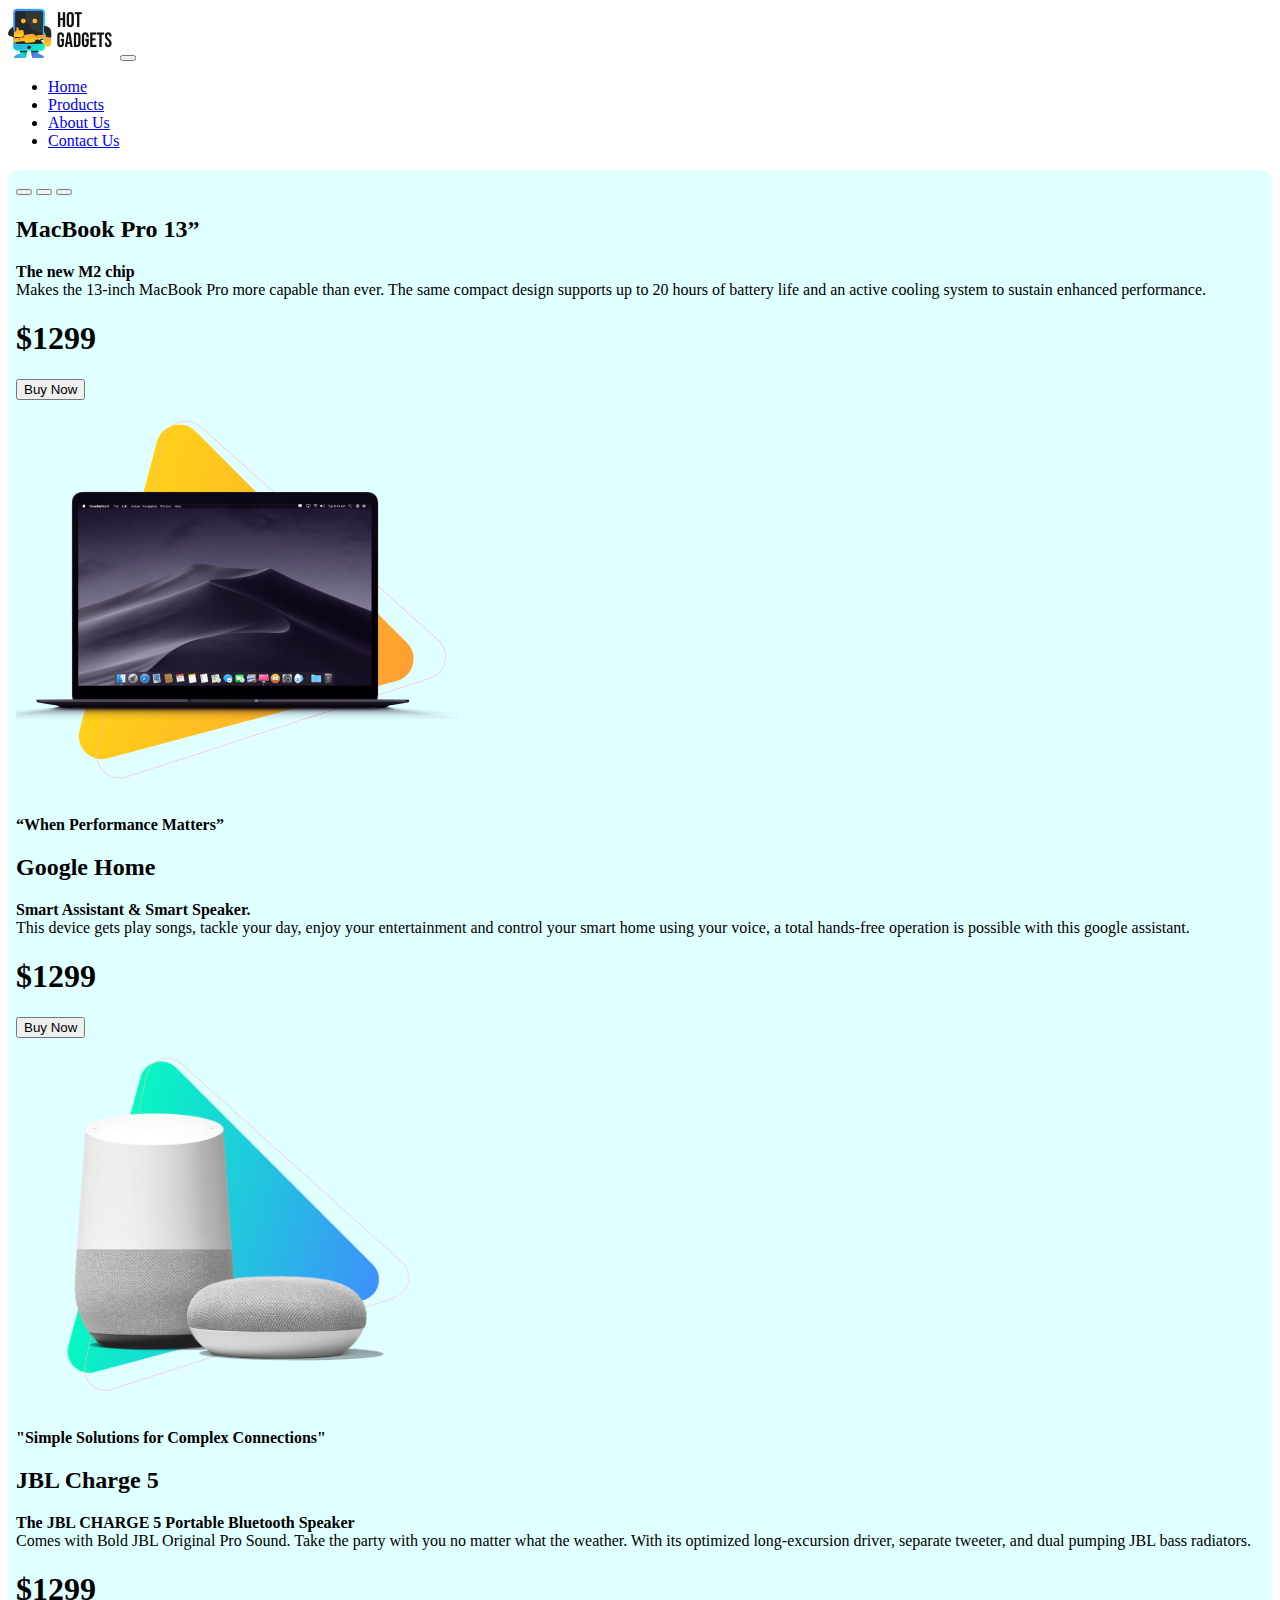
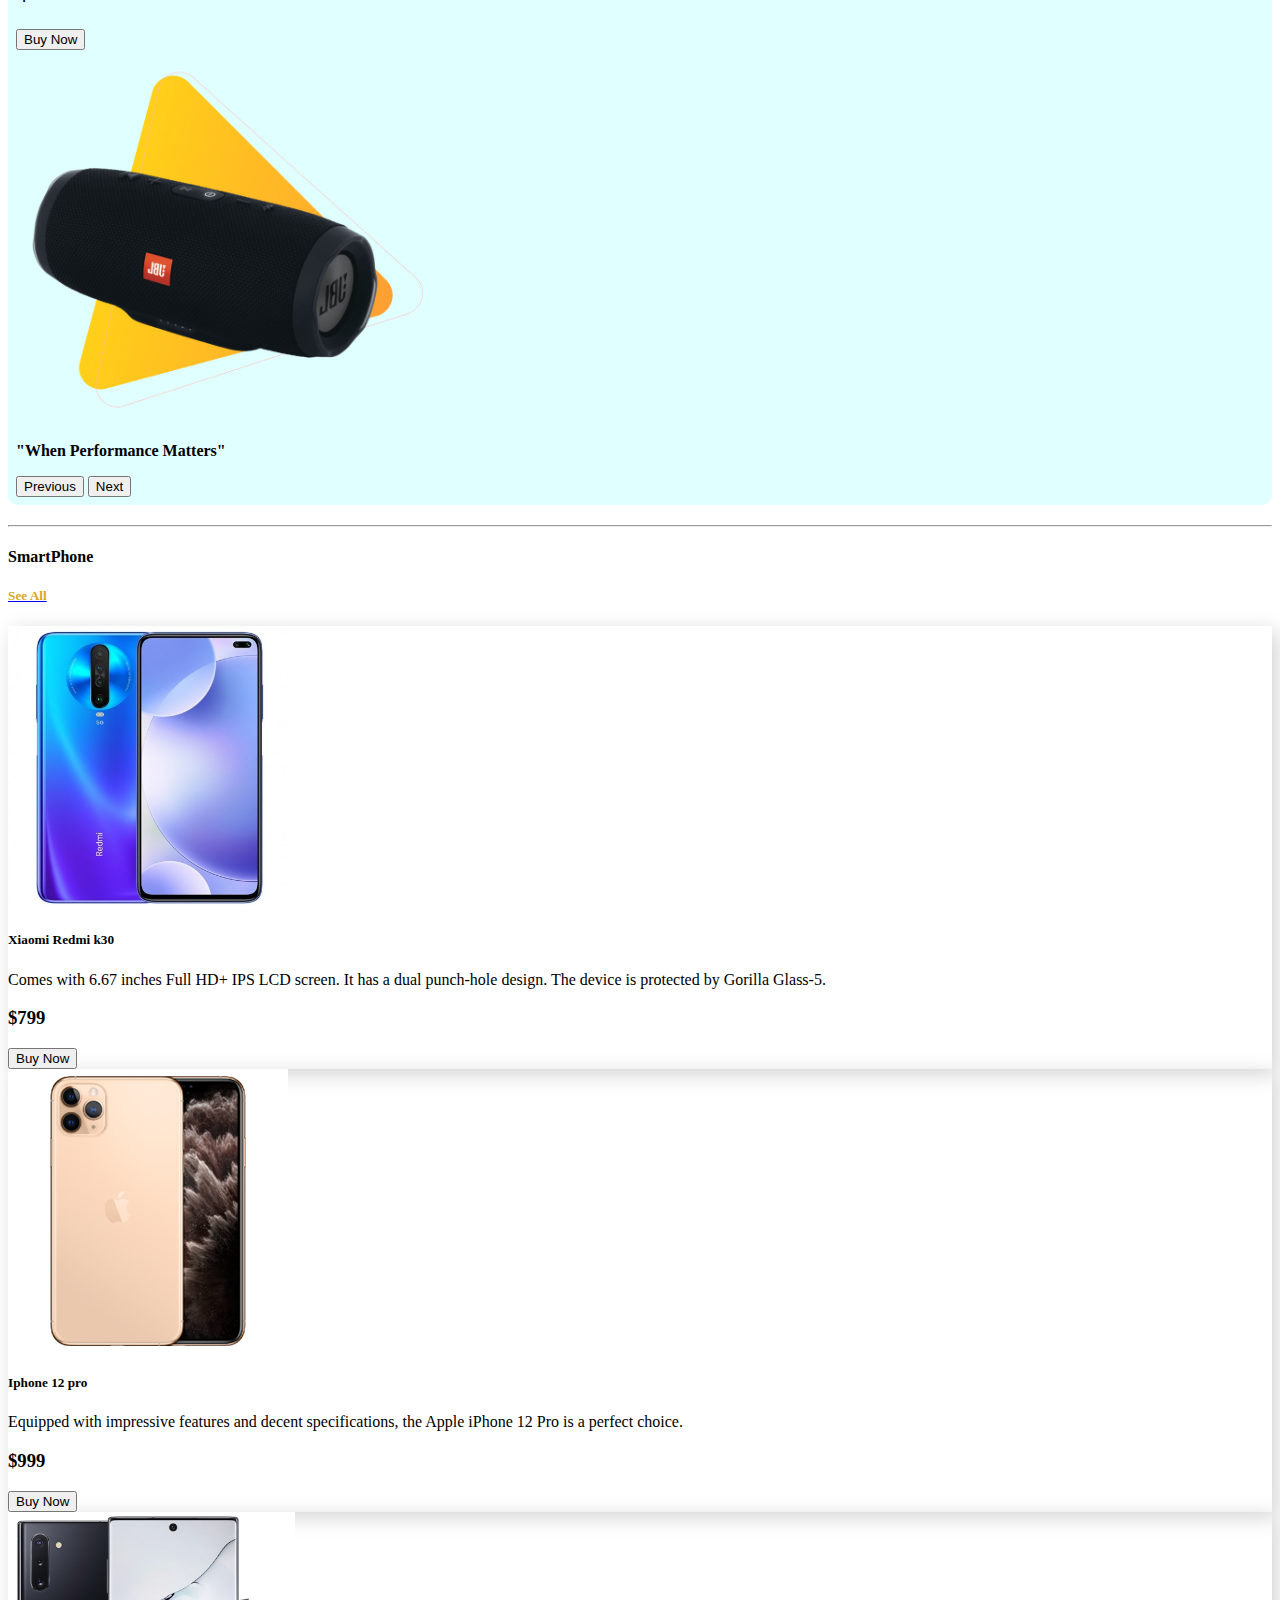
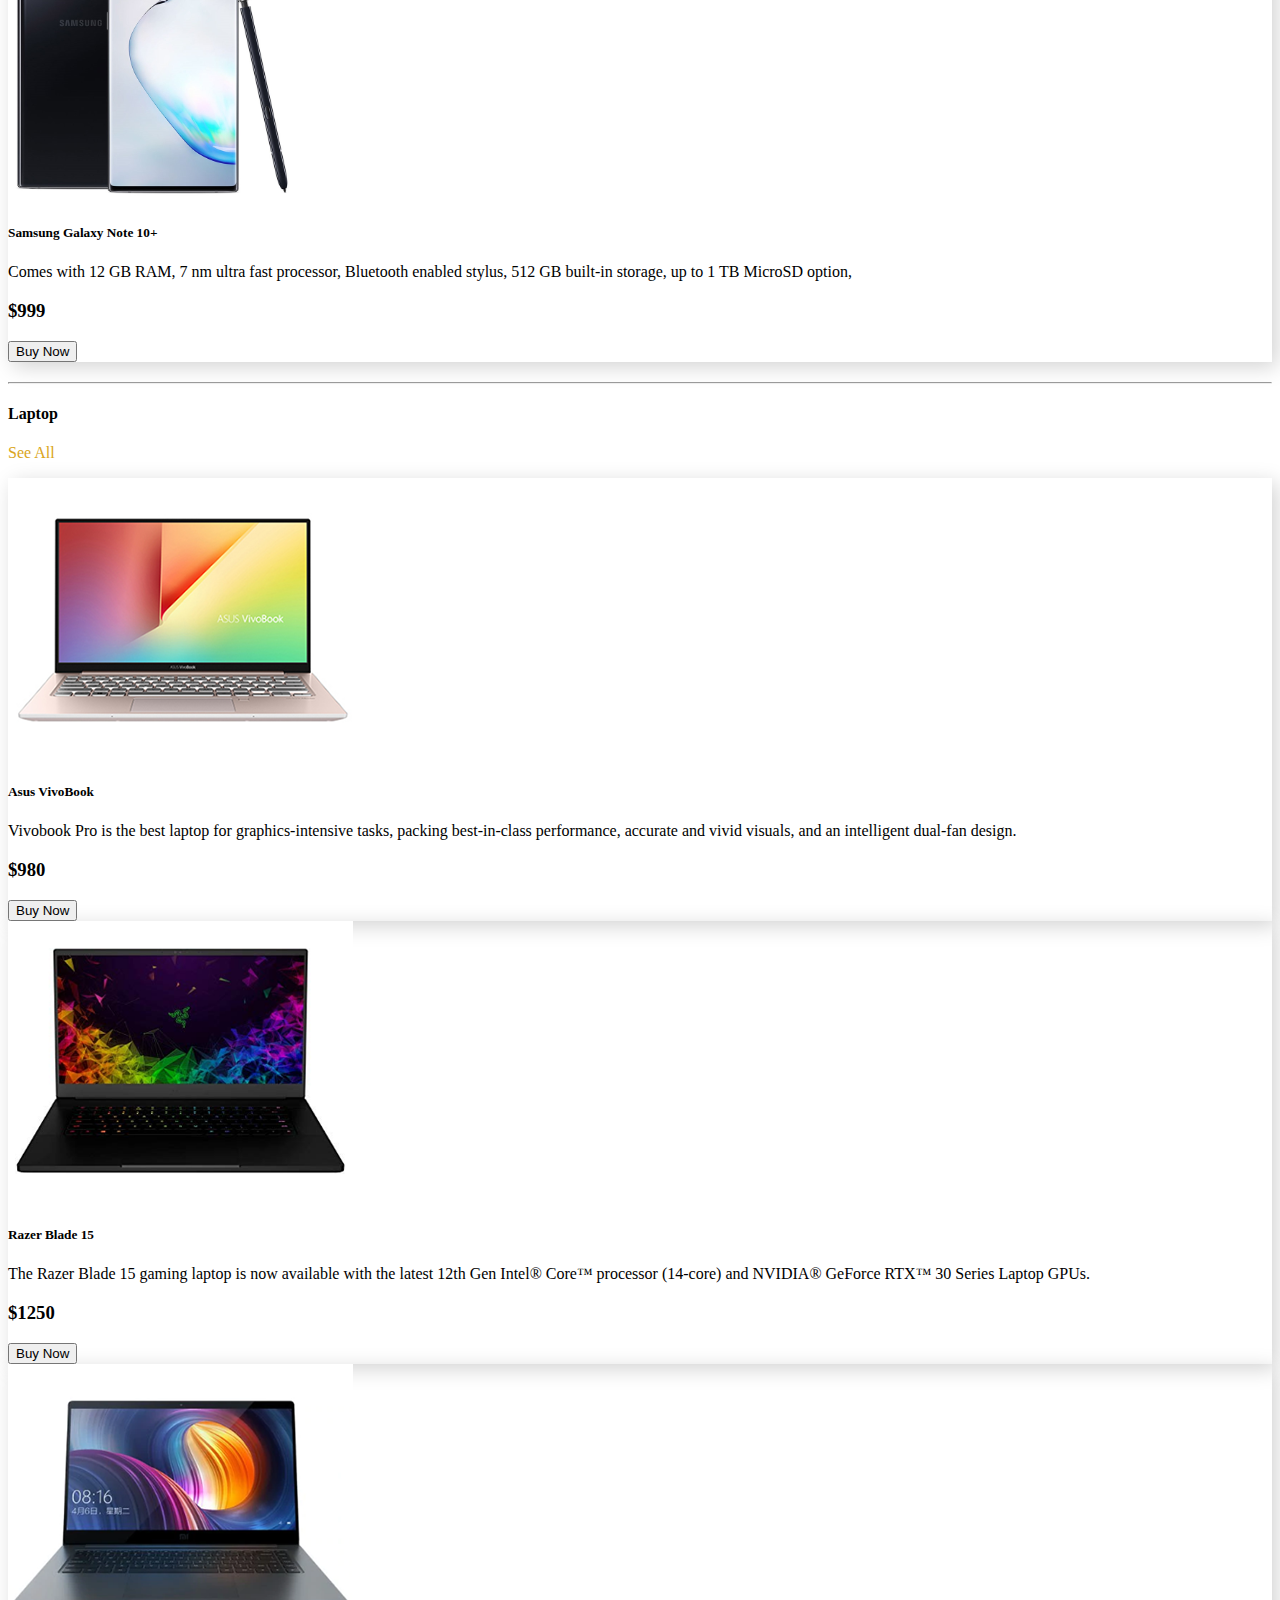
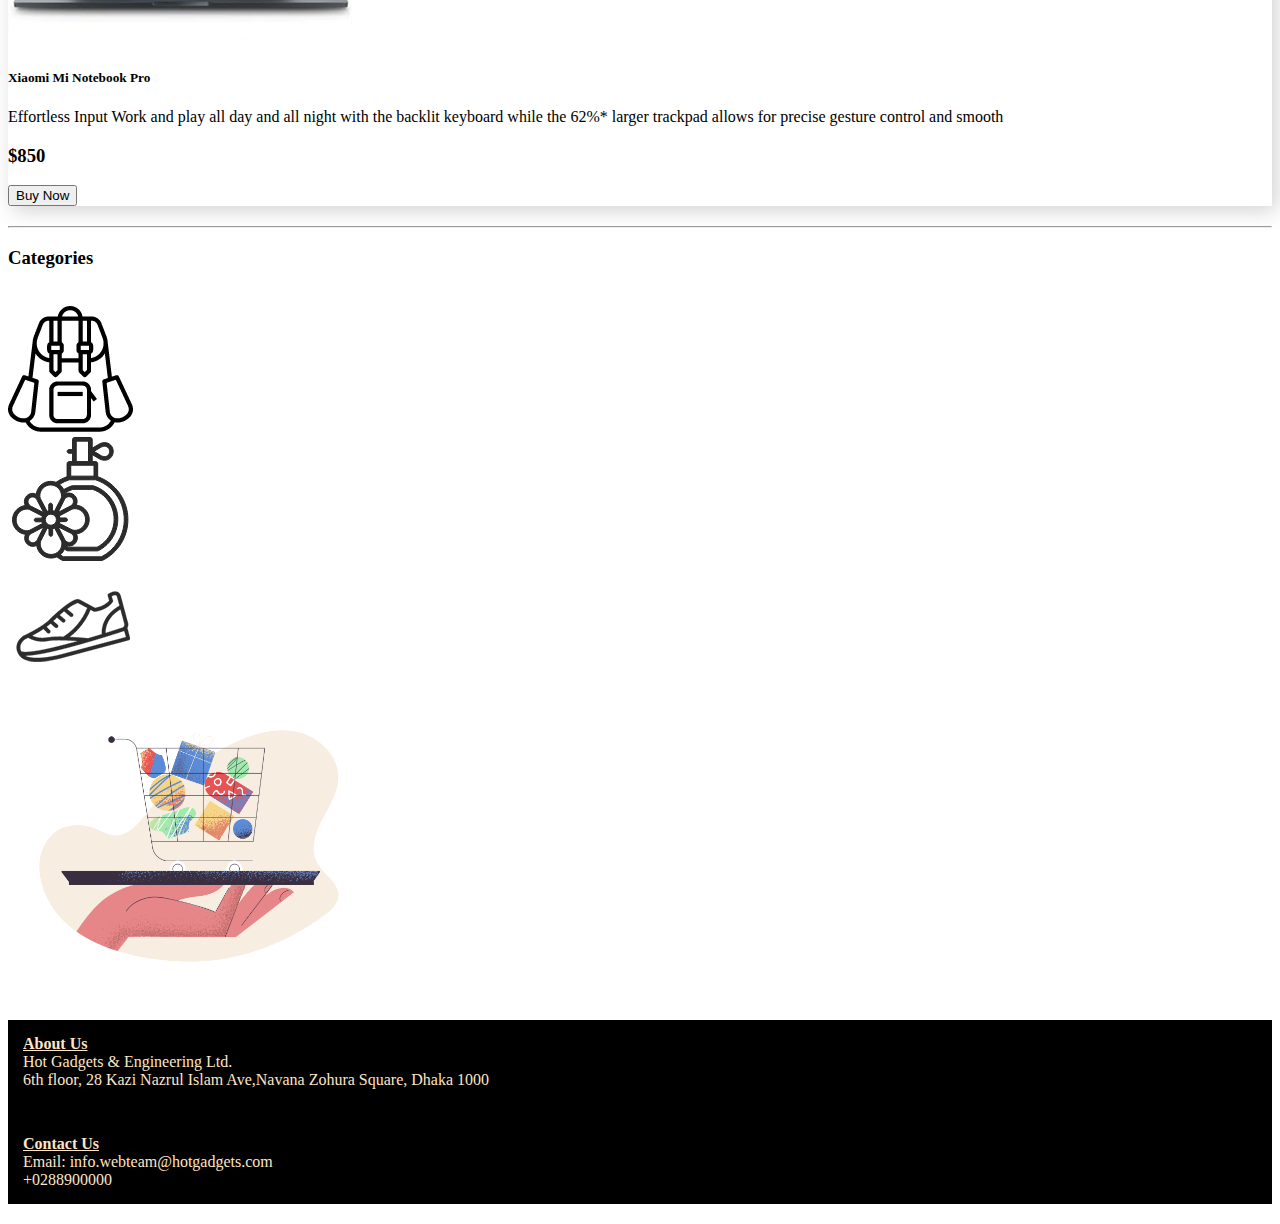
==== commit d0a4c94b: "g" ====
--- a/index.html
+++ b/index.html
@@ -42,7 +42,7 @@
   
     <!--Carousel-->
     <div class="container">
-      <div id="carouselExampleDark" class="carousel carousel-dark slide" data-bs-ride="carousel">
+      <div id="carouselExampleDark" class="carousel carousel-dark slide" data-bs-ride="carousel" data-bs-interval="2000">
         <div class="carousel-indicators">
           <button type="button" data-bs-target="#carouselExampleDark" data-bs-slide-to="0" class="active" aria-current="true" aria-label="Slide 1"></button>
           <button type="button" data-bs-target="#carouselExampleDark" data-bs-slide-to="1" aria-label="Slide 2"></button>
--- a/style.css
+++ b/style.css
@@ -14,6 +14,9 @@
   border-radius: 10px;
   padding: 8px;
   height: auto
+}
+.carousel img{
+  height: 365px;
 }
 /*2nd sec(smartphone)*/
 .see-all-clr{
@@ -47,6 +50,11 @@
   height: auto;
   width: auto;
 }
+.active img{
+  height: auto;
+  width: auto;
+  border-radius: 10px;
+}
 .brands img{
   height: 50px;
   width: 100px;
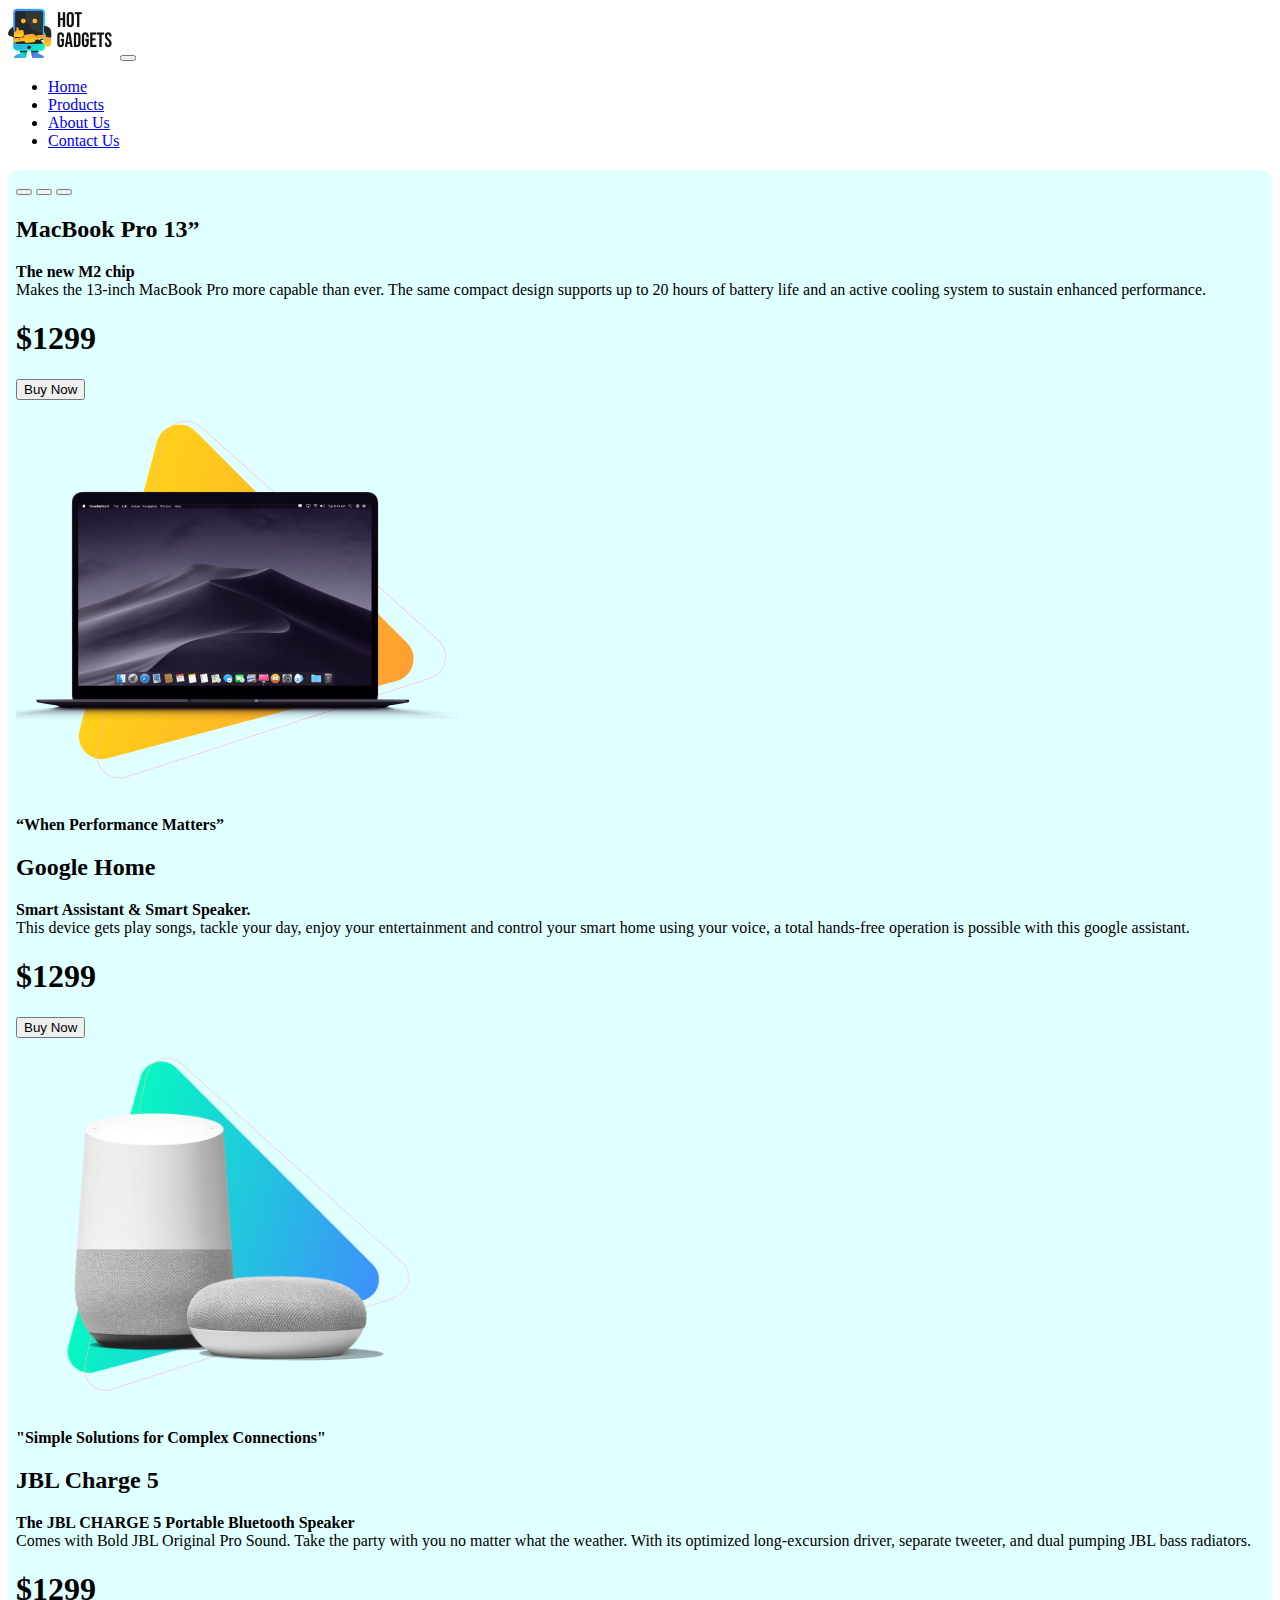
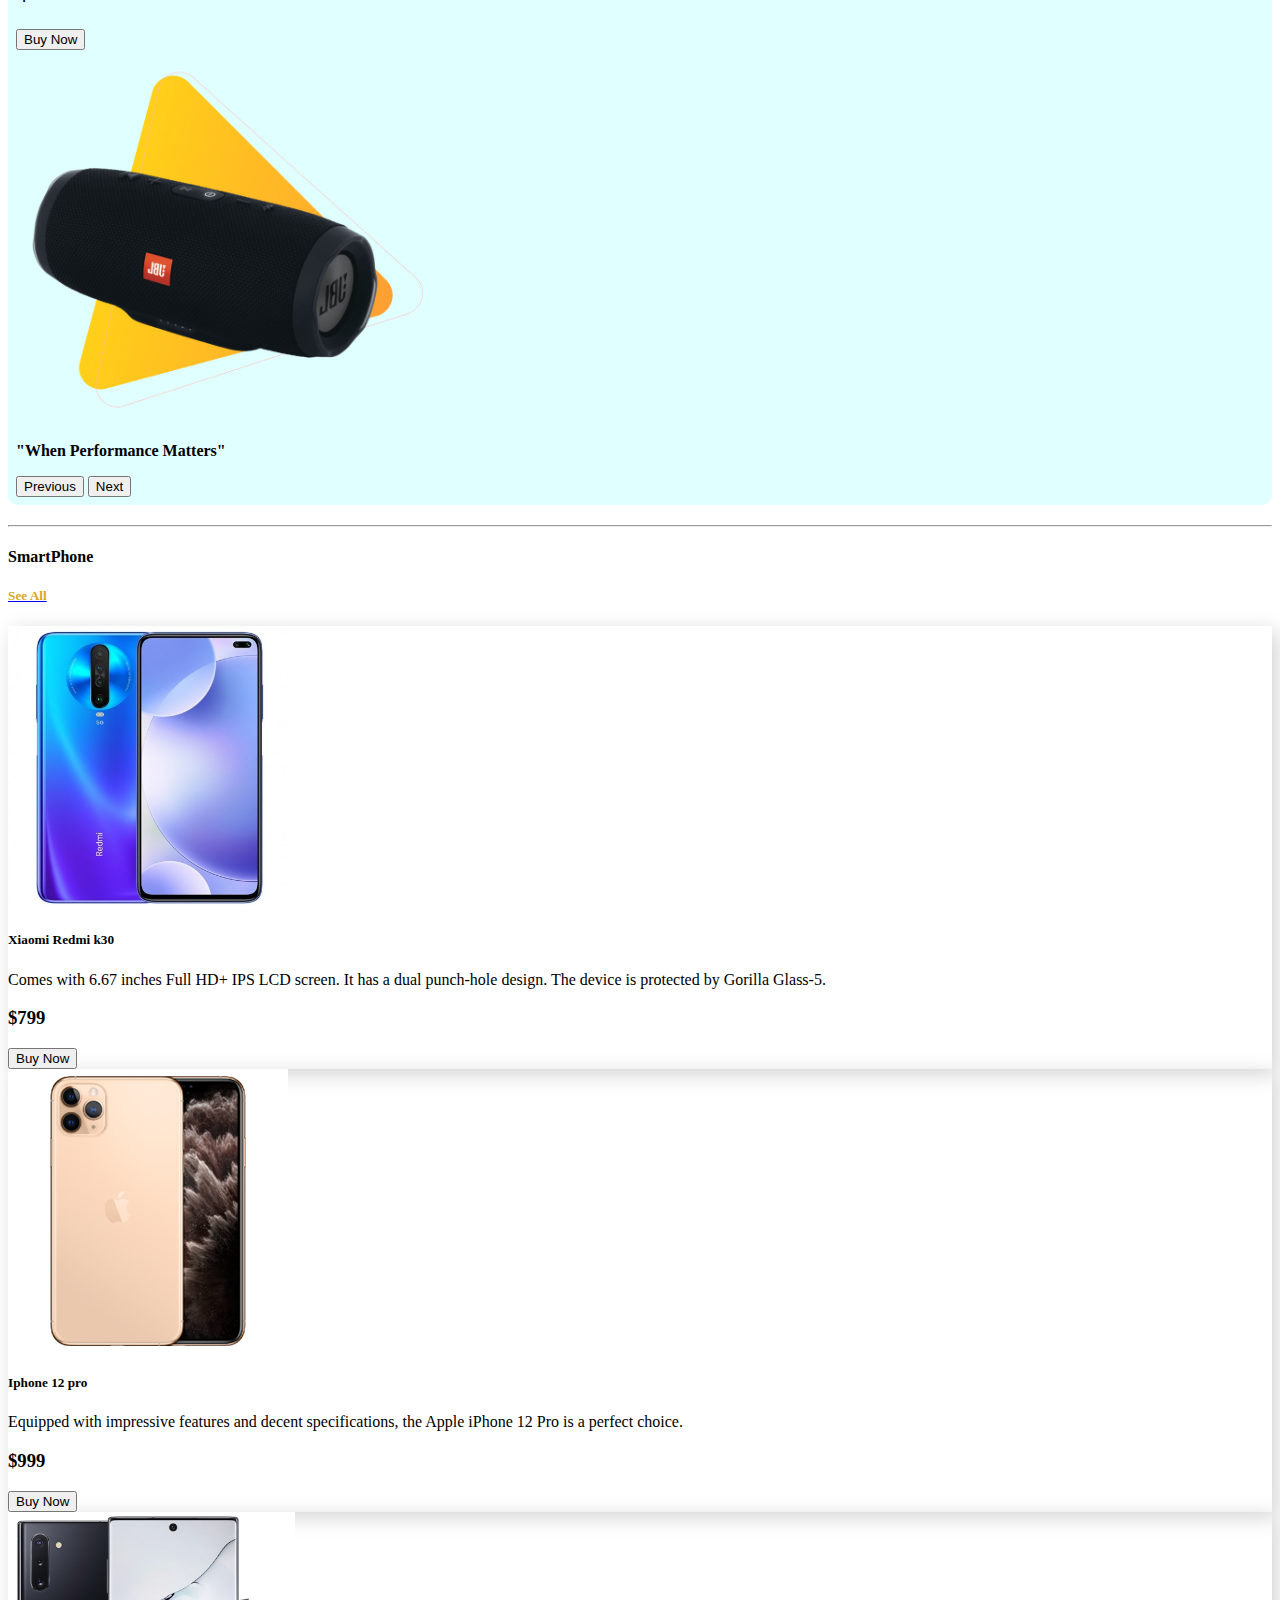
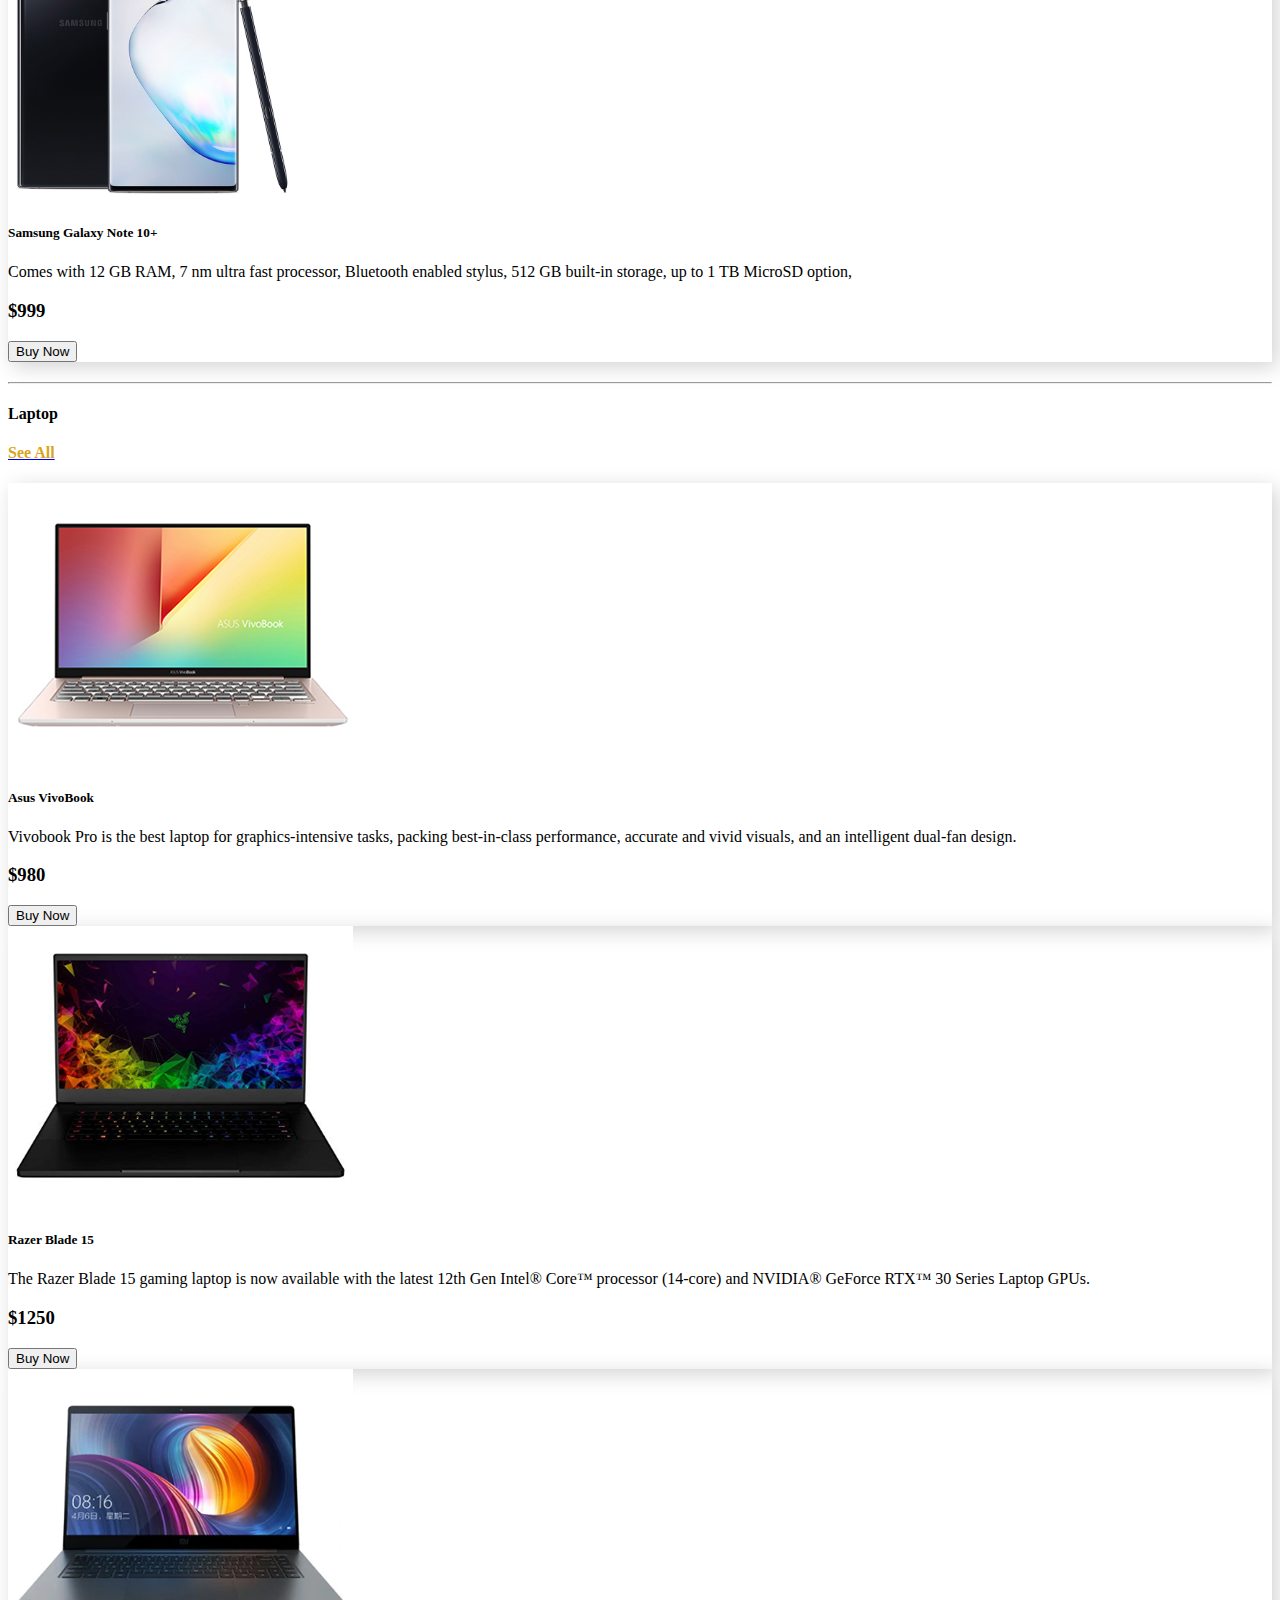
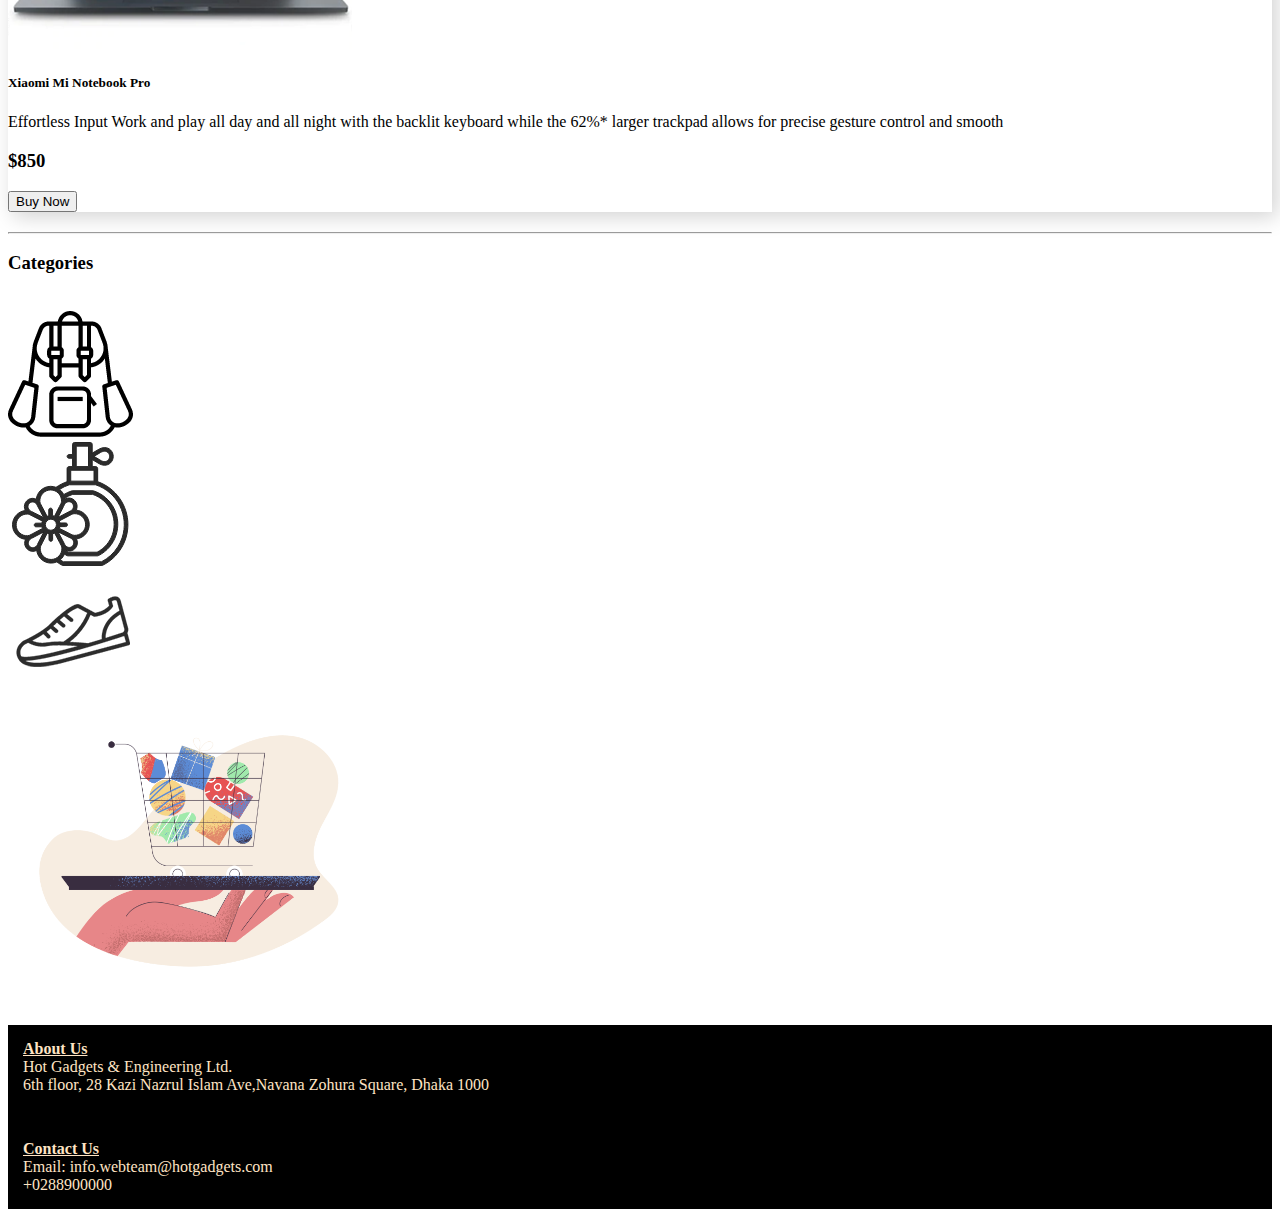
==== commit d42abda5: "laptop" ====
--- a/index.html
+++ b/index.html
@@ -170,7 +170,7 @@
         <div class="container">
           <div class="d-flex justify-content-between">
             <h4>Laptop</h4>
-            <p class="see-all-clr">See All</p>
+            <a href="Laptop.html"><h4 class="see-all-clr">See All</h4></a>
           </div>
         <!--Card-Laptop-->
           <div class="row row-cols-1 row-cols-md-3 g-4">
--- a/style.css
+++ b/style.css
@@ -37,6 +37,8 @@
 .footer{
   color: bisque;
   padding: 15px;
+  height: auto;
+  width: auto;
 }
 .footer:hover{color: chocolate;
 }
@@ -59,6 +61,7 @@
   height: 50px;
   width: 100px;
 }
+
 .card{
   border: none;
   box-shadow: 5px 5px 20px lightgray;
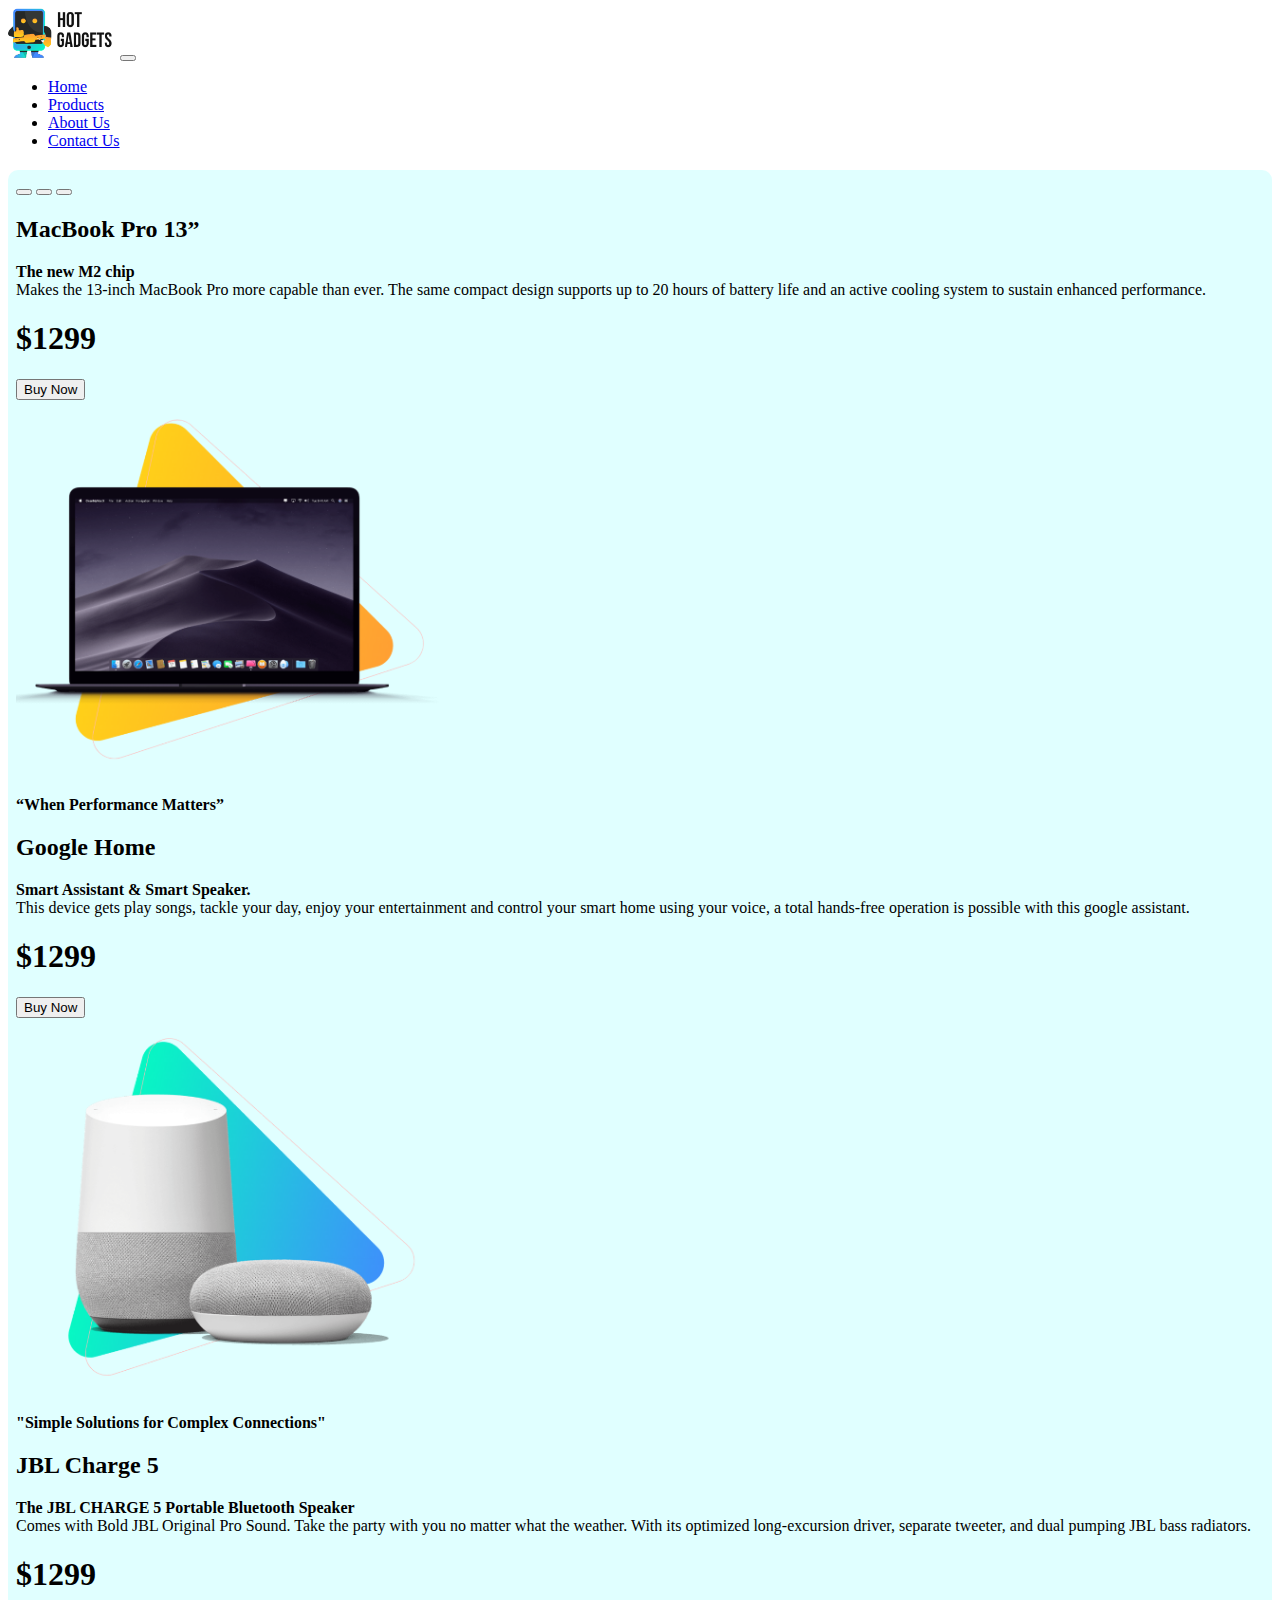
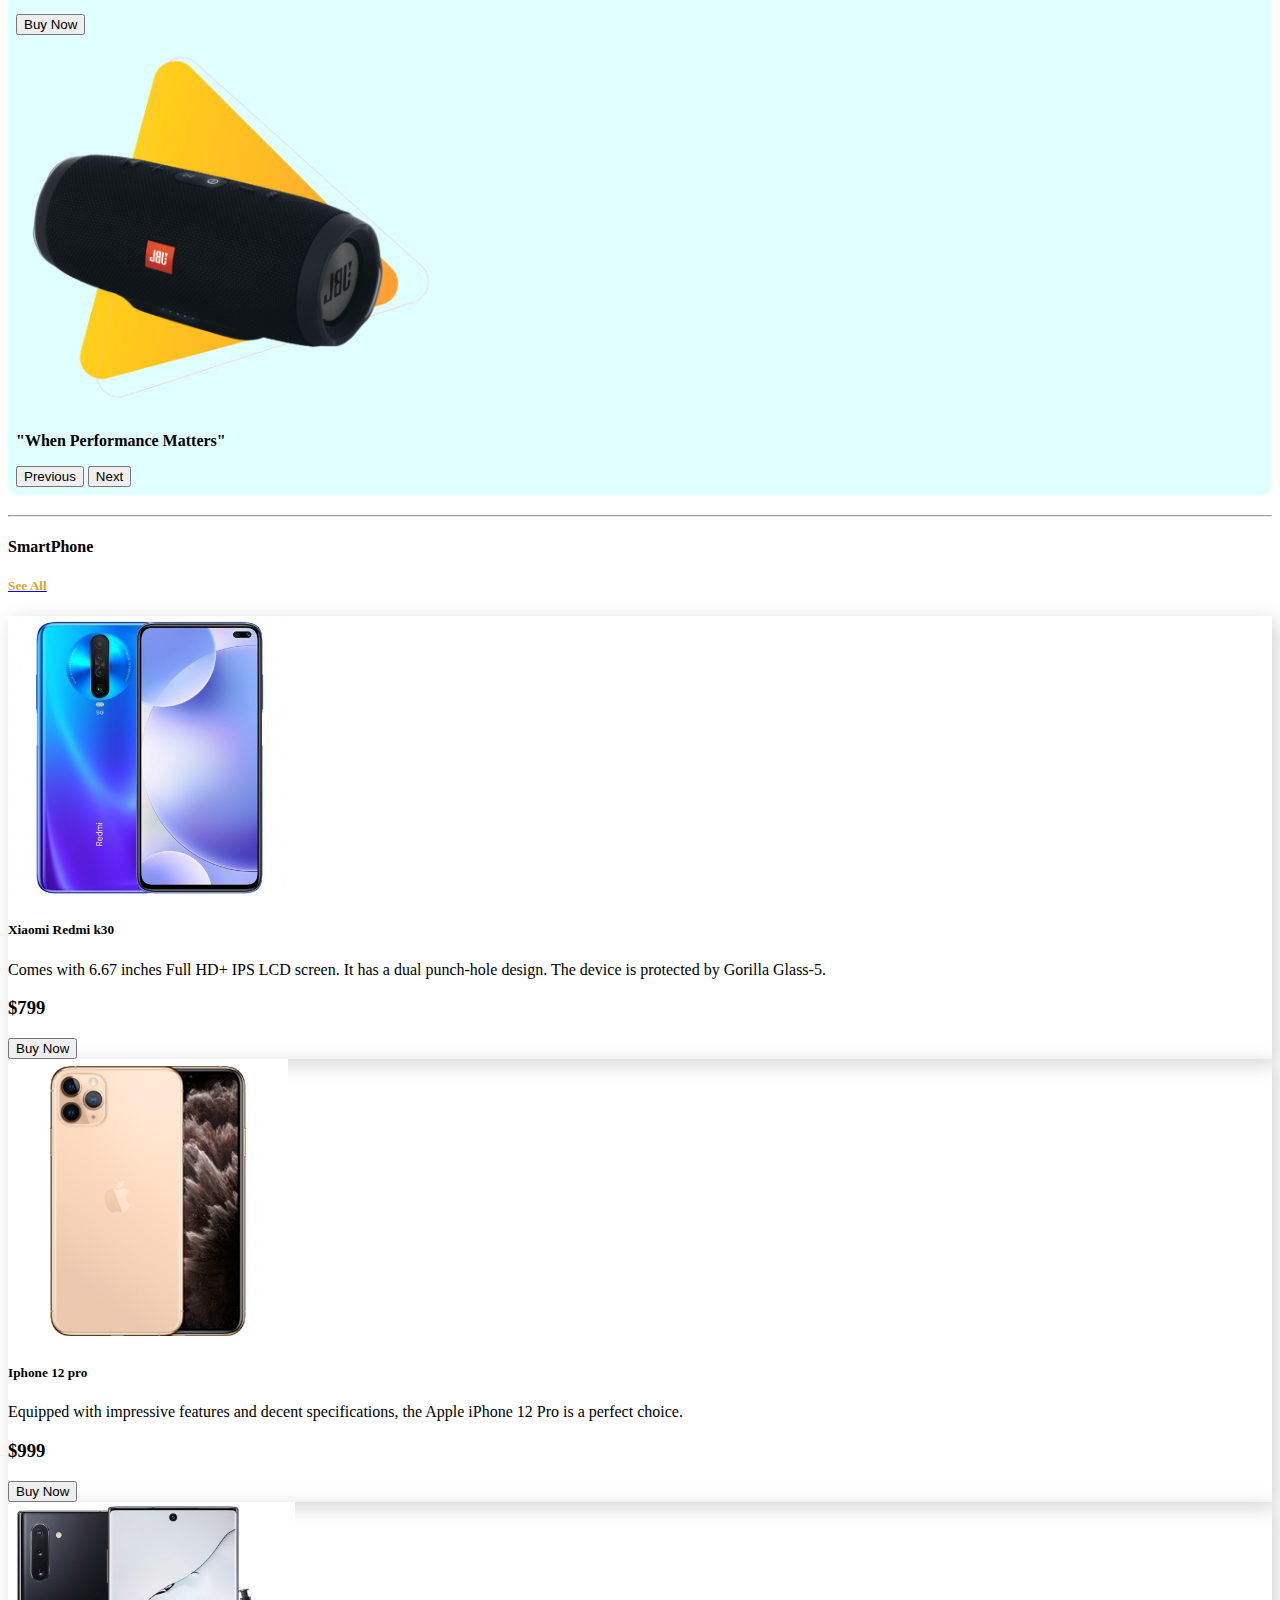
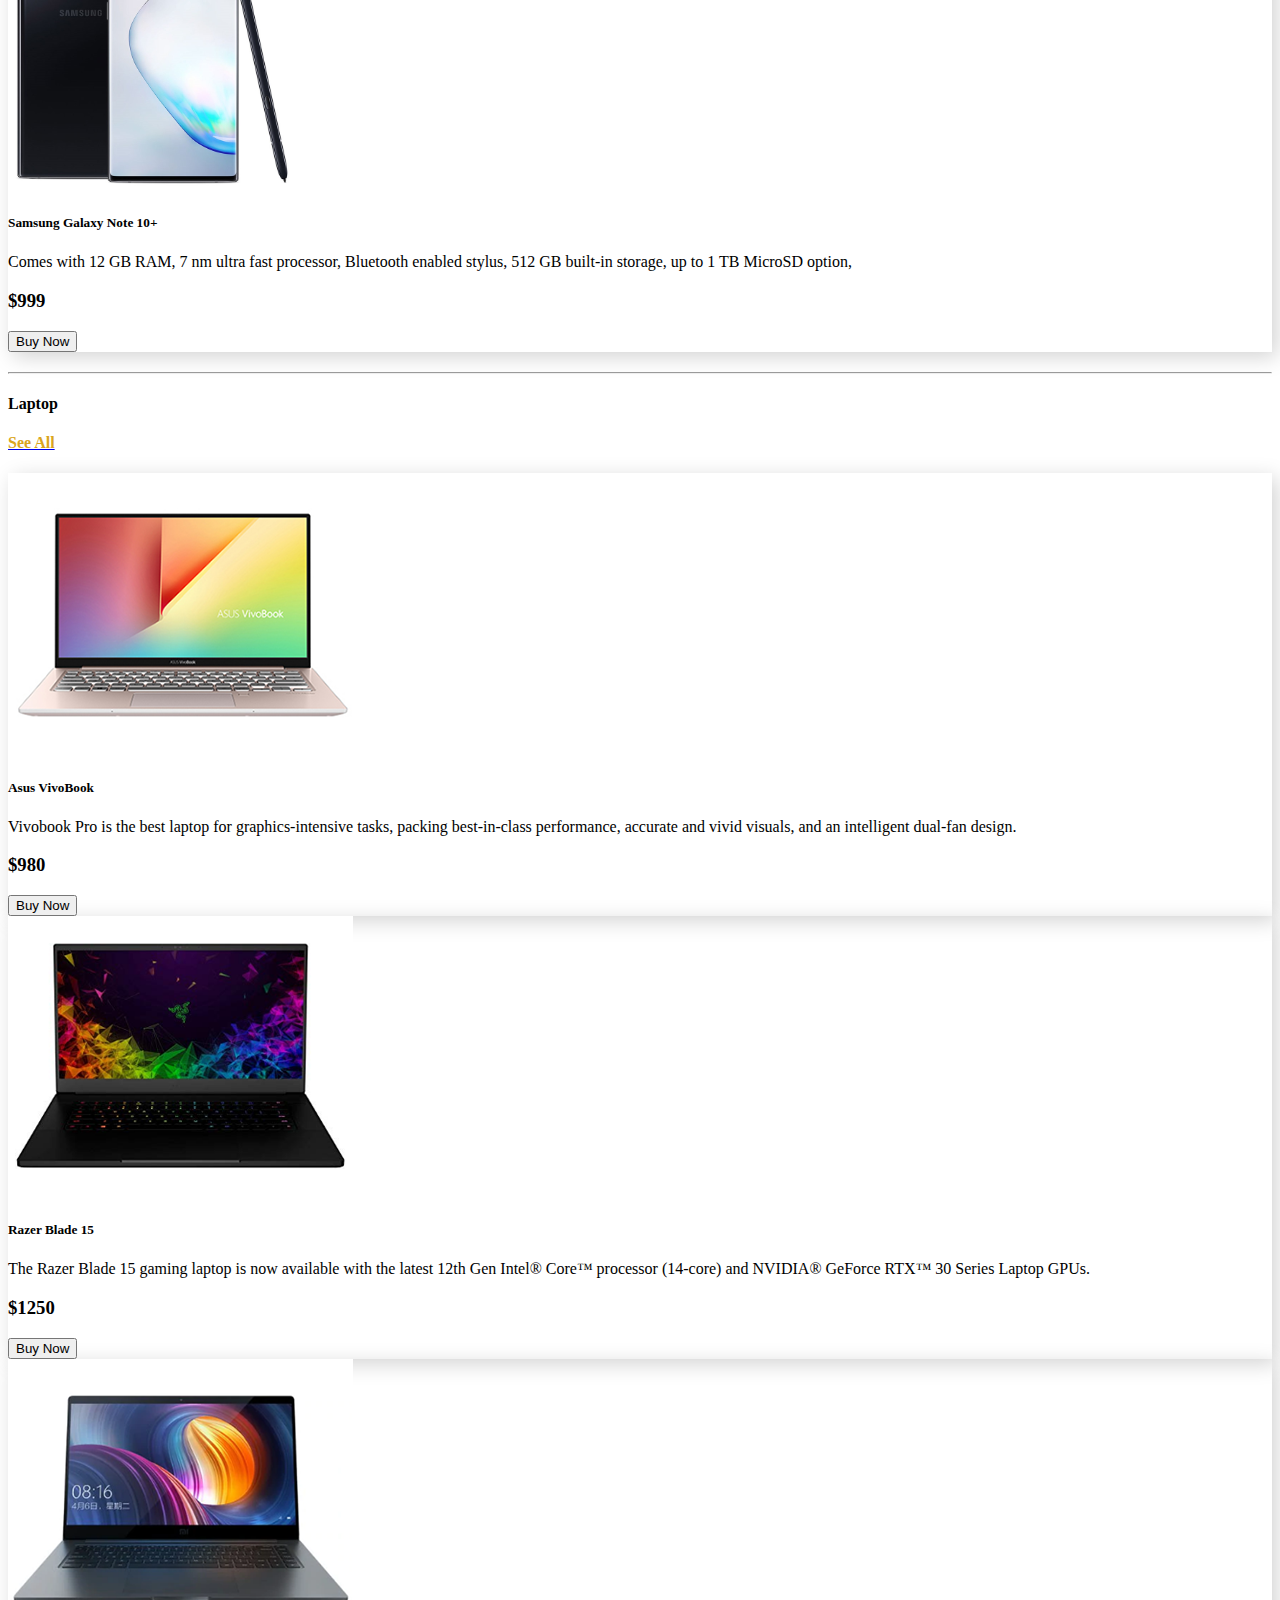
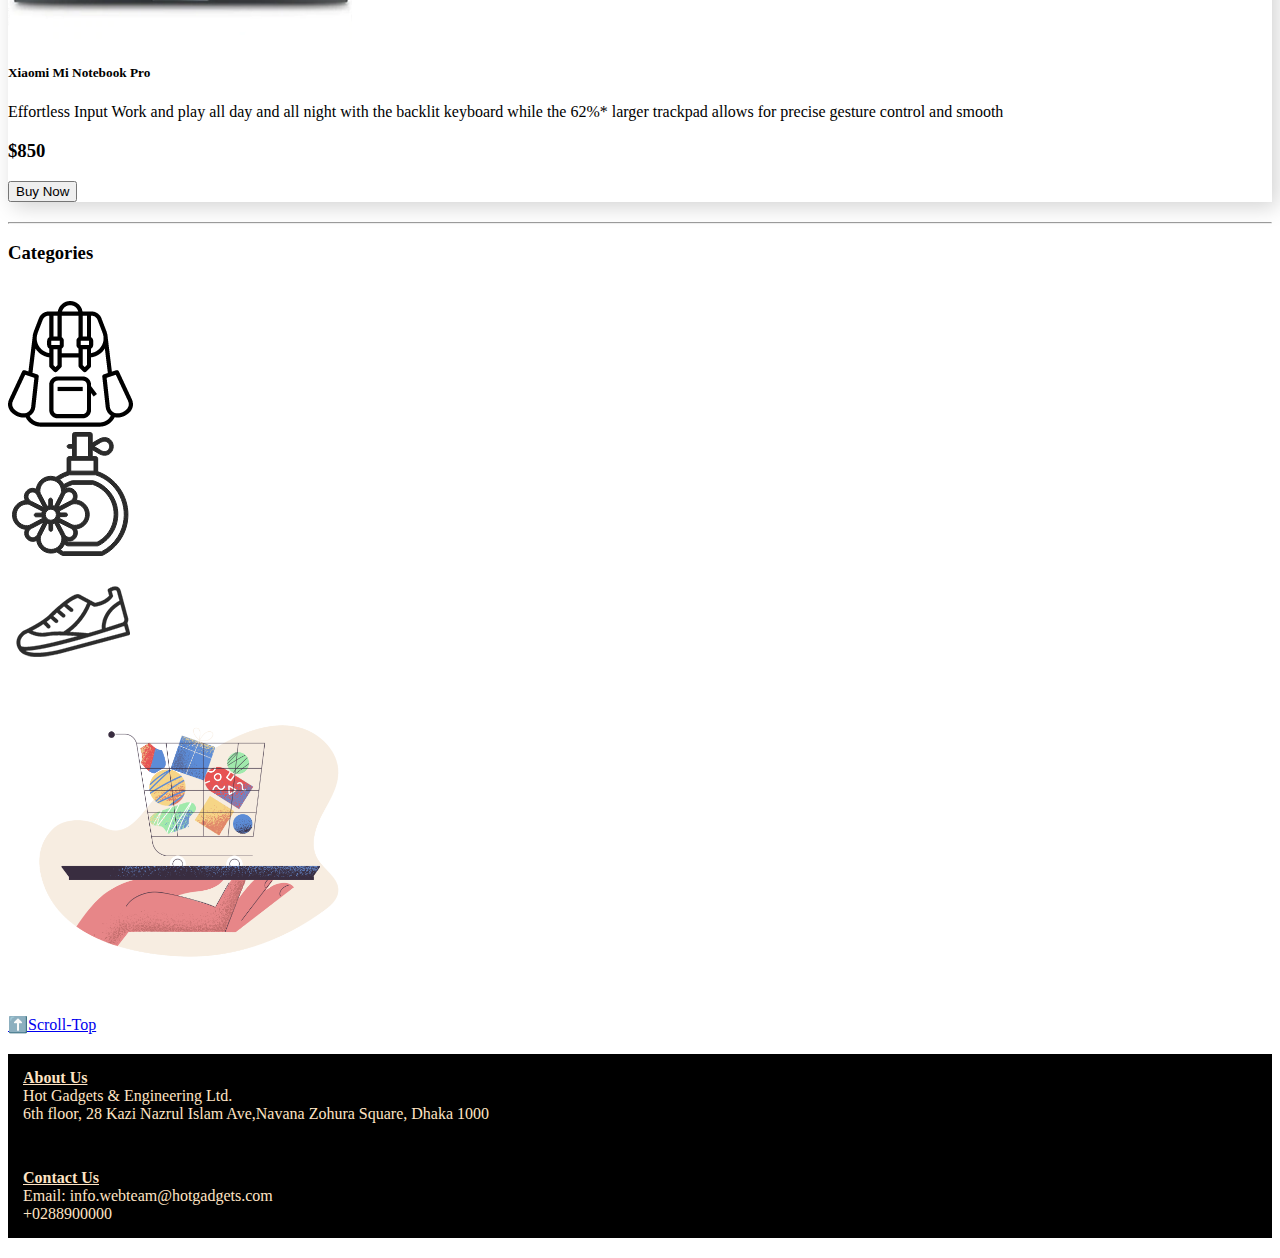
==== commit 0aa090bc: "f" ====
--- a/index.html
+++ b/index.html
@@ -238,6 +238,9 @@
 
             </div>
           </div>
+        </div>
+        <div class="container">
+          <a class="d-flex justify-content-center" href="#top">⬆️Scroll-Top</a>
         </div>
         <!--footer-about us-->
         <div id="About us" class="container d-flex justify-content-evenly footer-bg-clr">
--- a/style.css
+++ b/style.css
@@ -16,7 +16,7 @@
   height: auto
 }
 .carousel img{
-  height: 365px;
+  height: 370px;
 }
 /*2nd sec(smartphone)*/
 .see-all-clr{
@@ -52,7 +52,7 @@
   height: auto;
   width: auto;
 }
-.active img{
+.bnr-img img{
   height: auto;
   width: auto;
   border-radius: 10px;
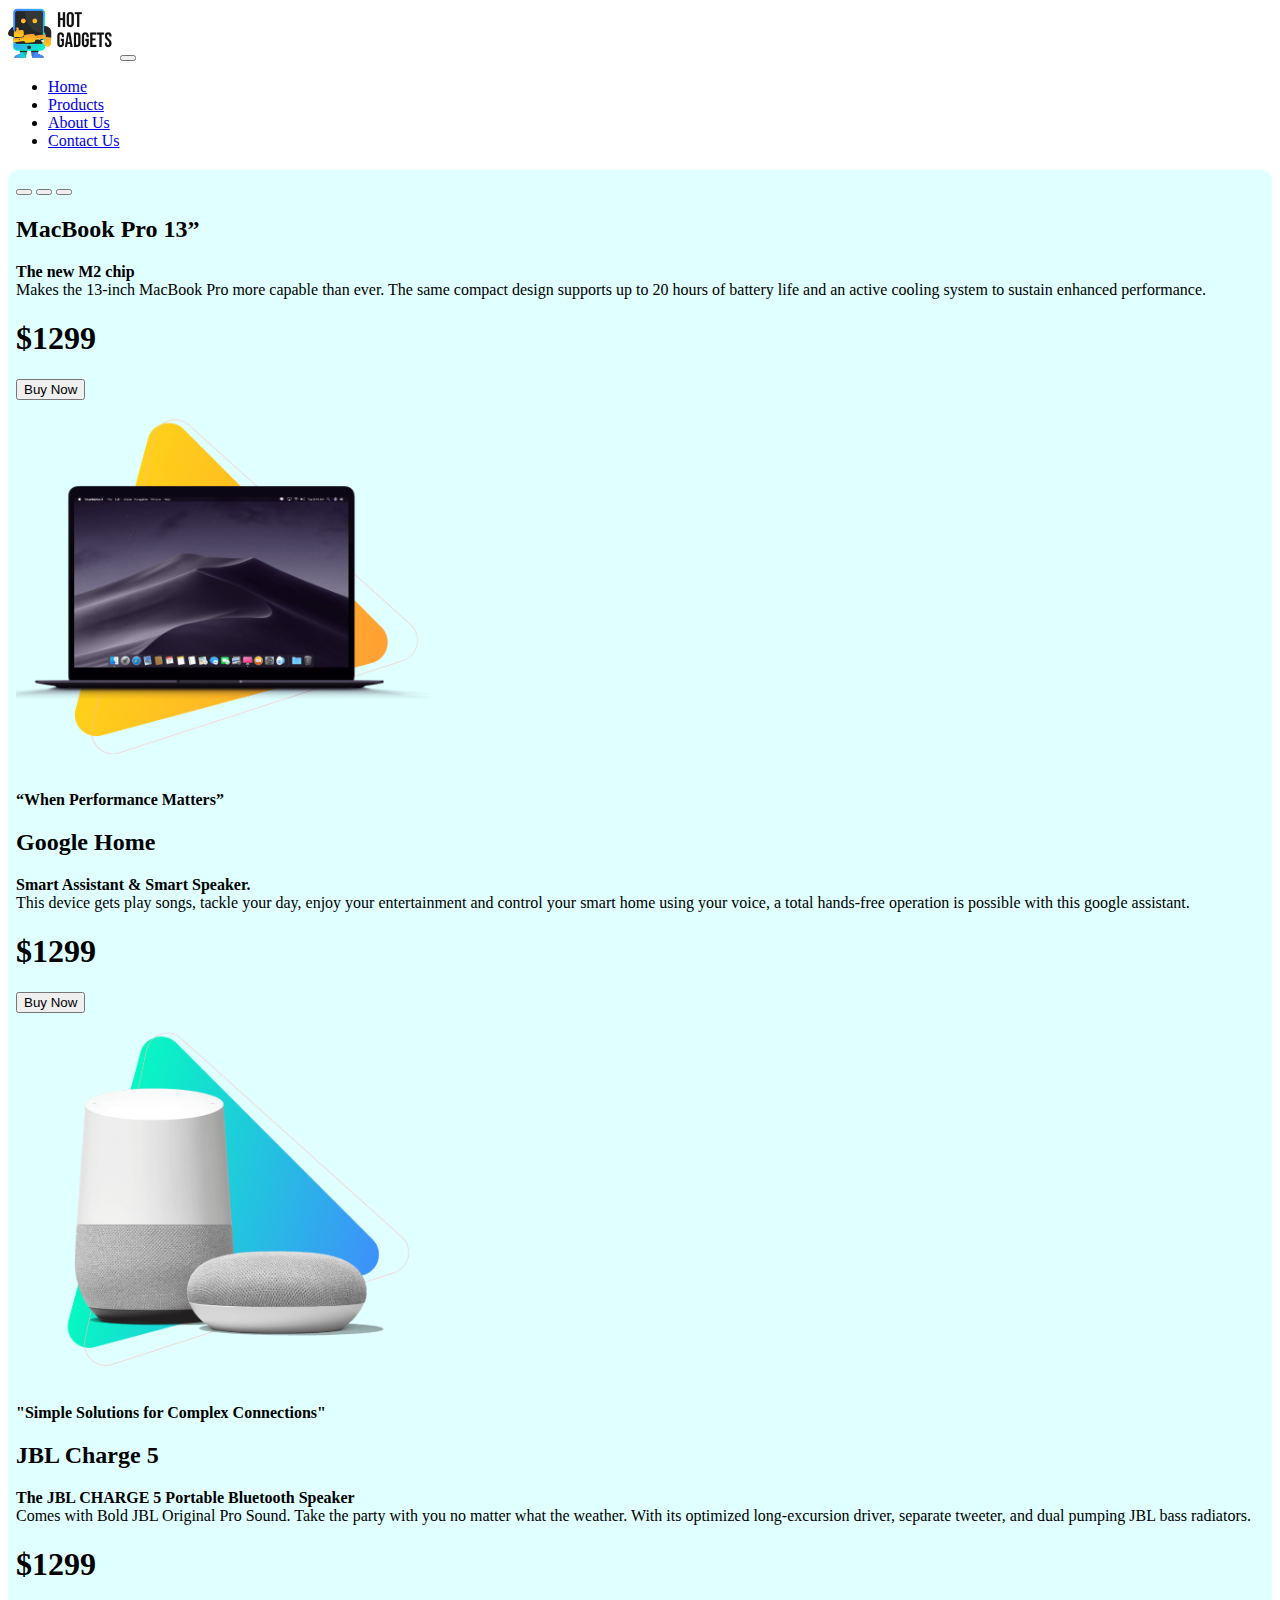
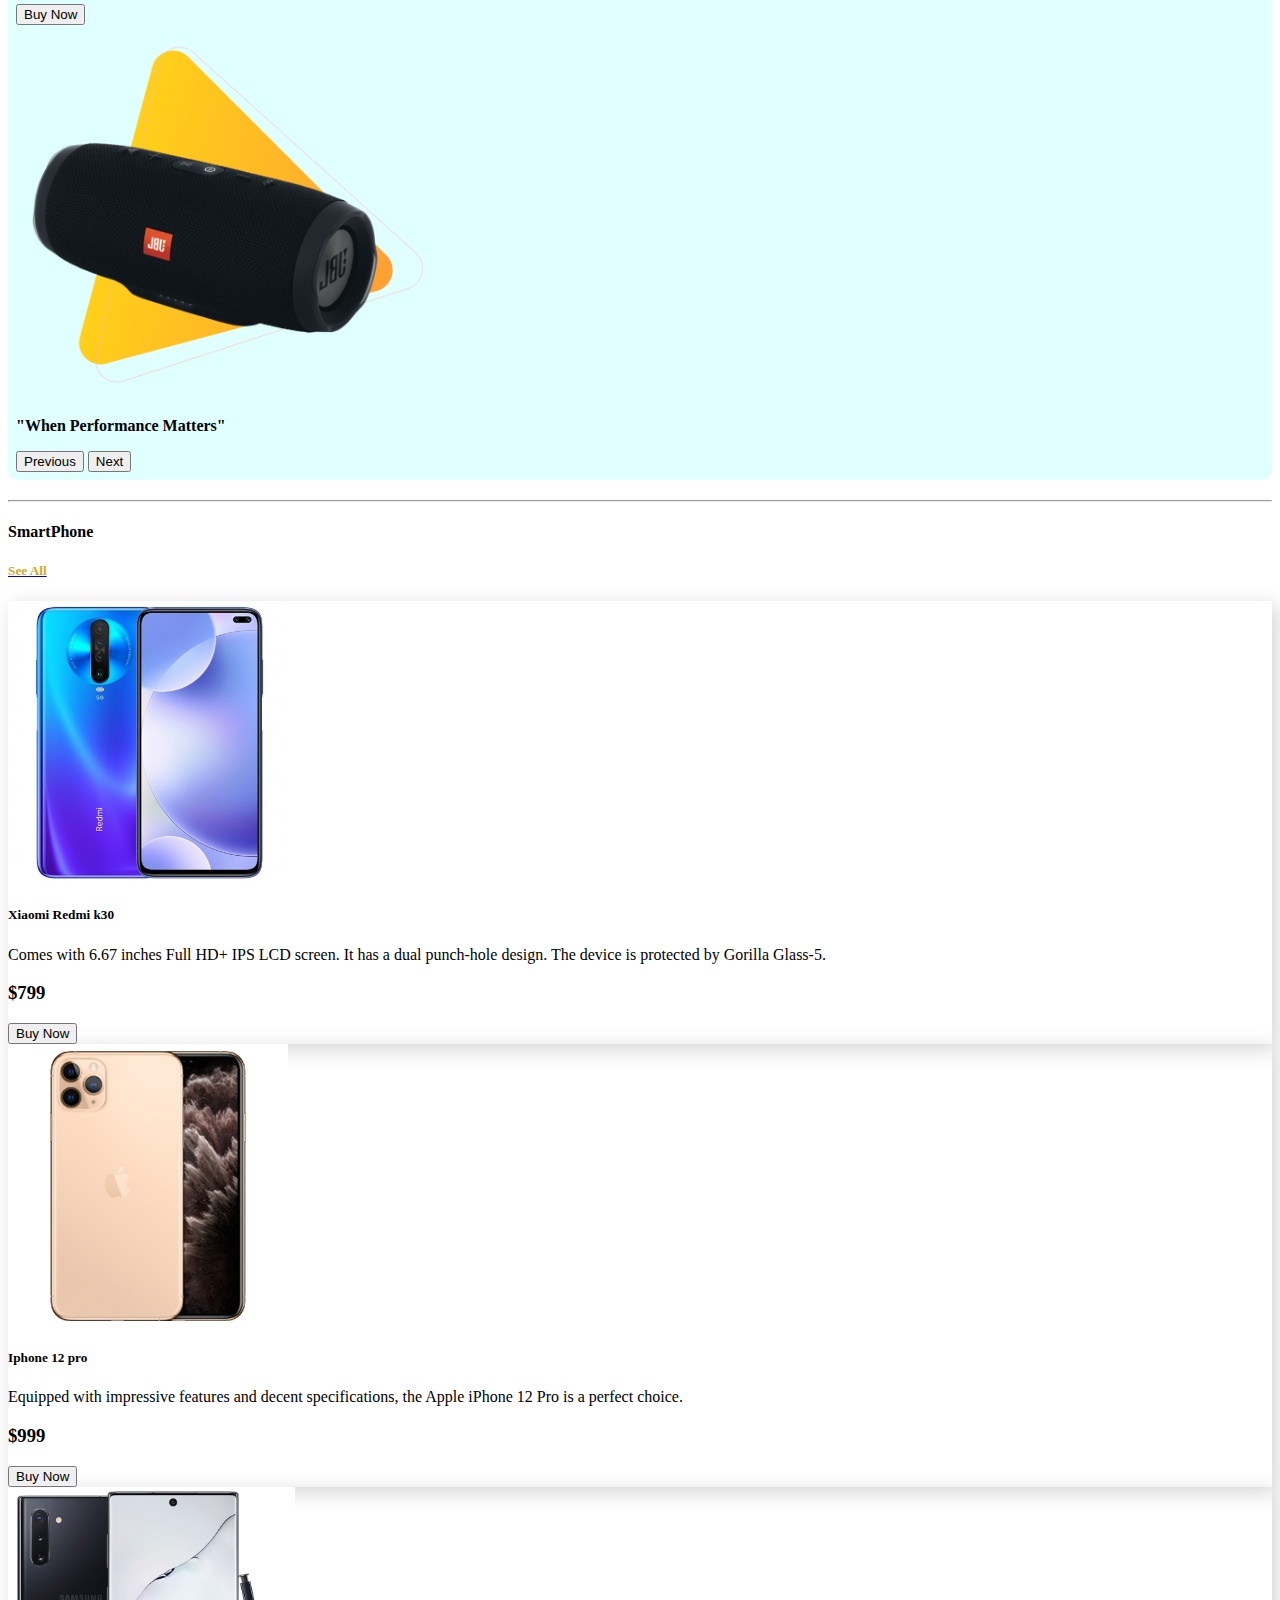
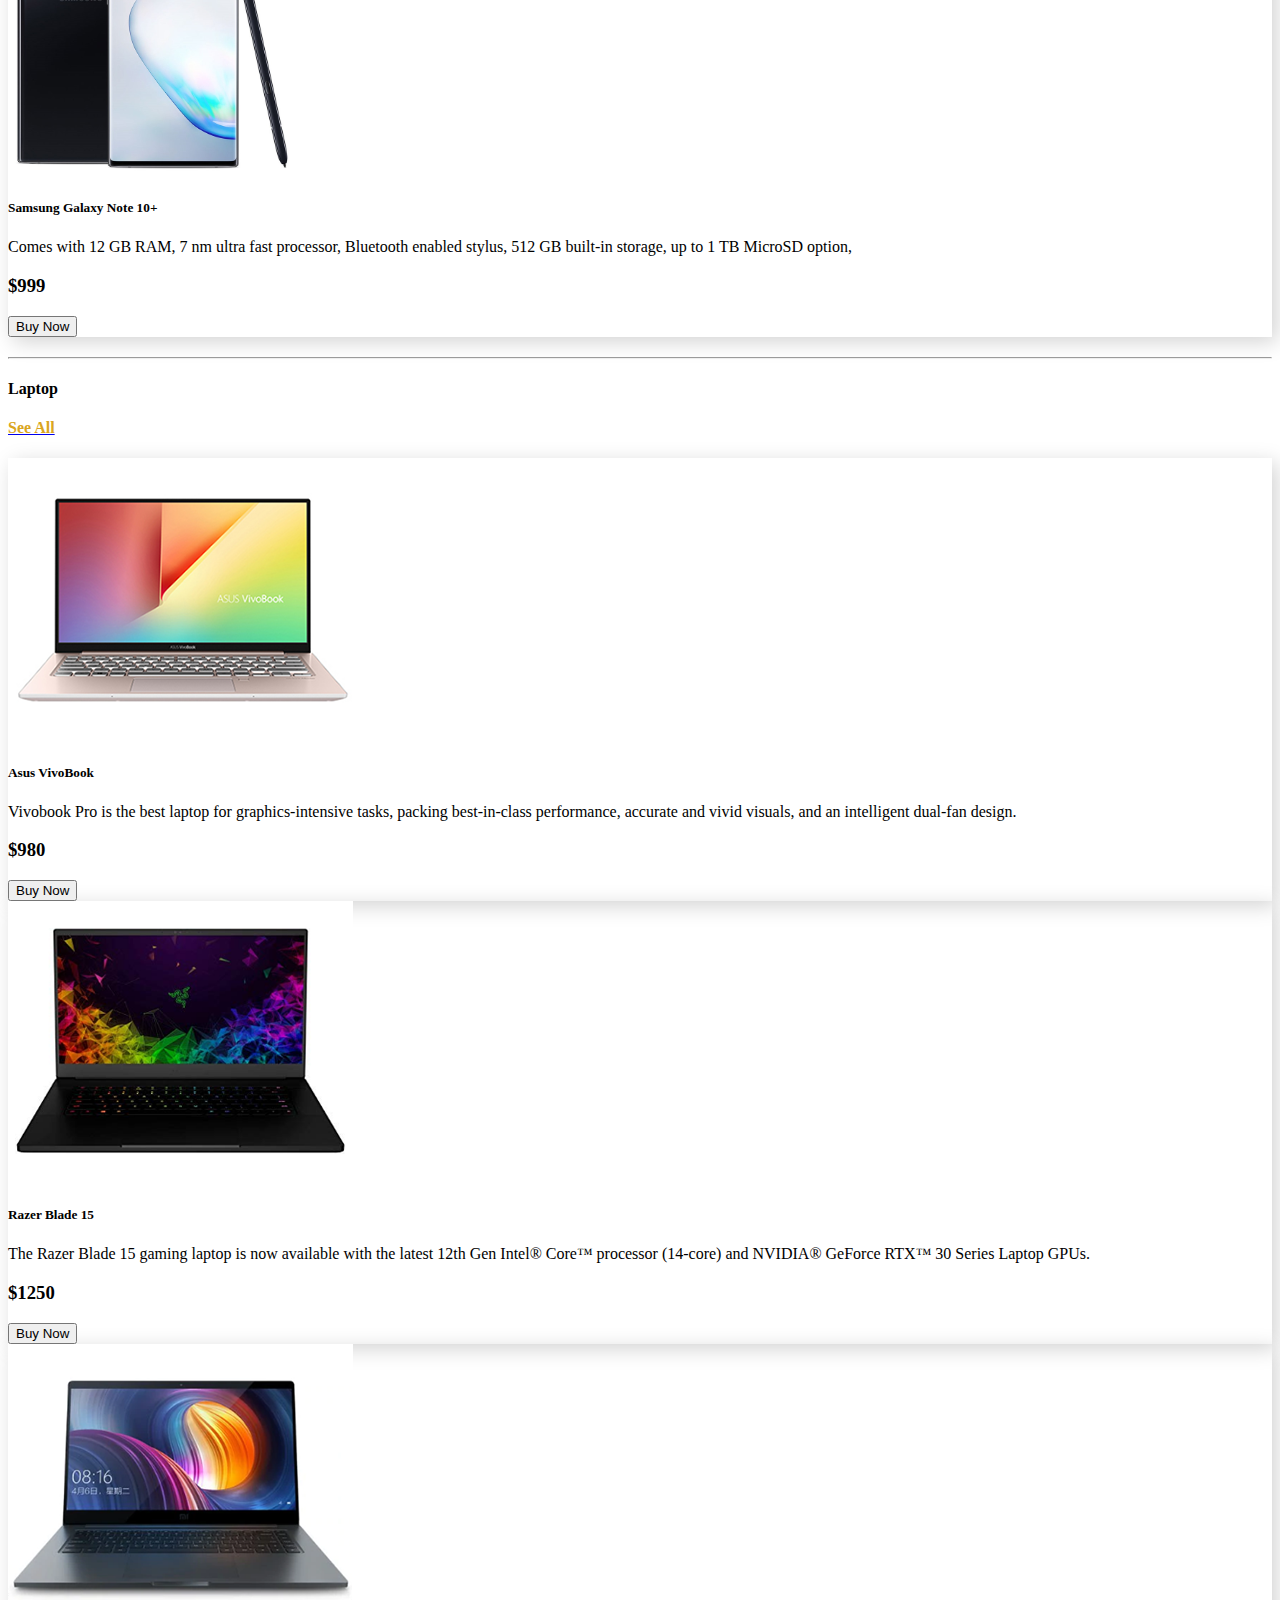
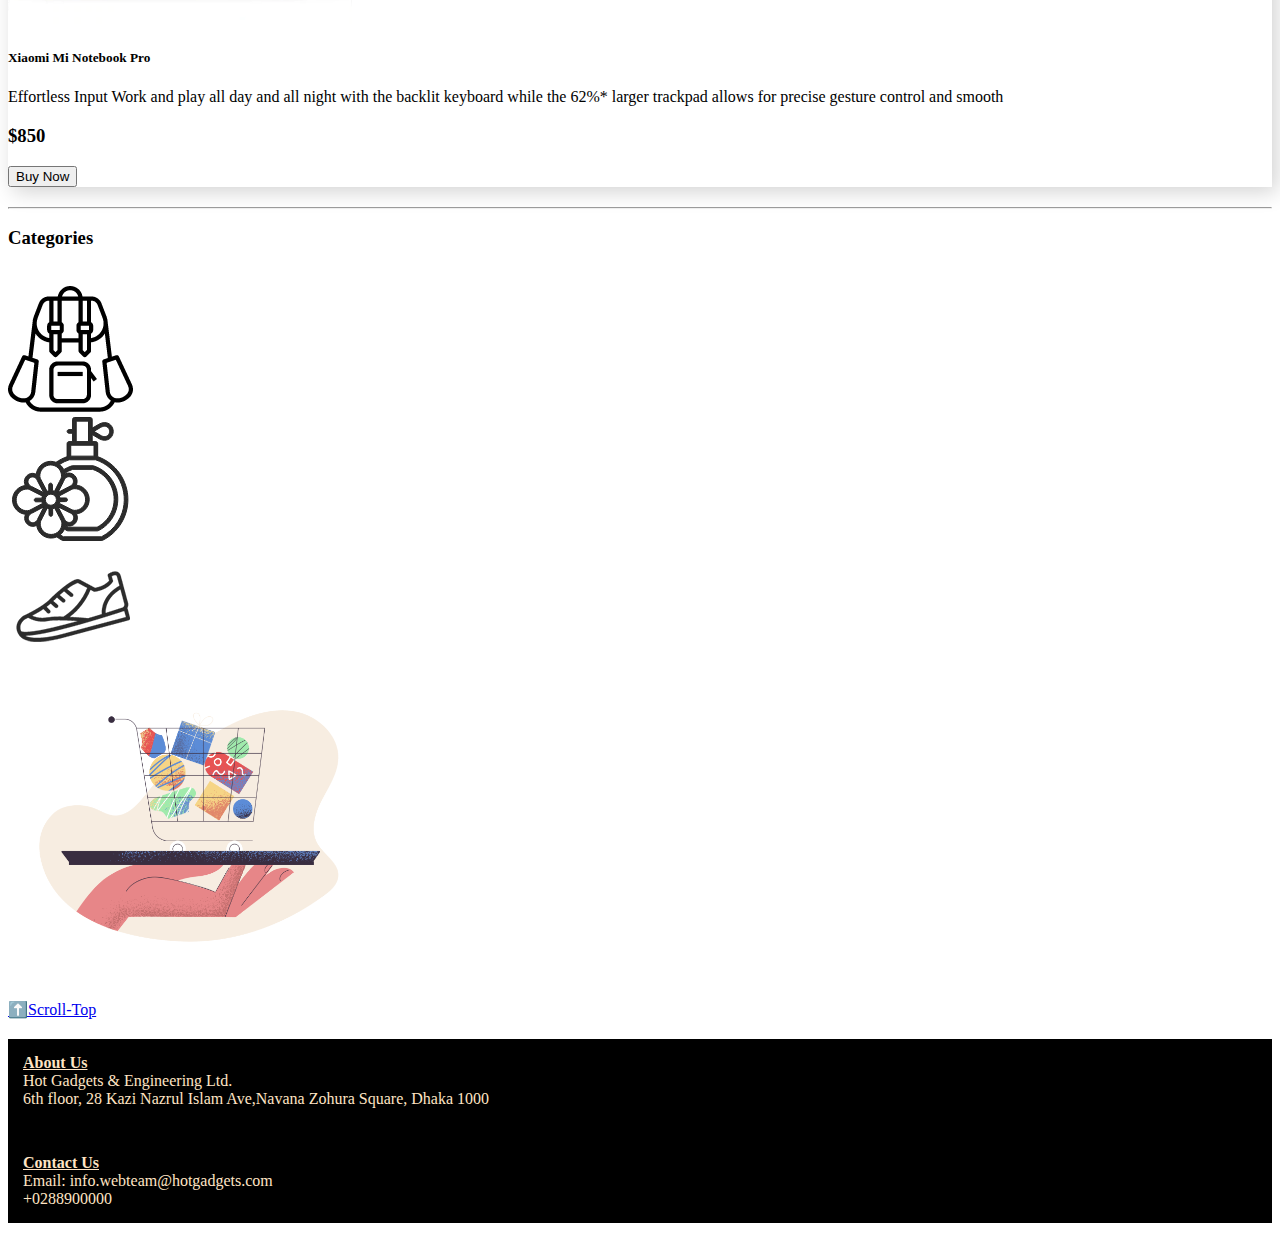
==== commit 8ea5f342: "spacing" ====
--- a/index.html
+++ b/index.html
@@ -240,8 +240,8 @@
           </div>
         </div>
         <div class="container">
-          <a class="d-flex justify-content-center" href="#top">⬆️Scroll-Top</a>
-        </div>
+  <a class="d-flex justify-content-center" href="#top">⬆️Scroll-Top</a>
+</div>
         <!--footer-about us-->
         <div id="About us" class="container d-flex justify-content-evenly footer-bg-clr">
           <p class="footer">
--- a/style.css
+++ b/style.css
@@ -16,7 +16,7 @@
   height: auto
 }
 .carousel img{
-  height: 370px;
+  height: 365px;
 }
 /*2nd sec(smartphone)*/
 .see-all-clr{
